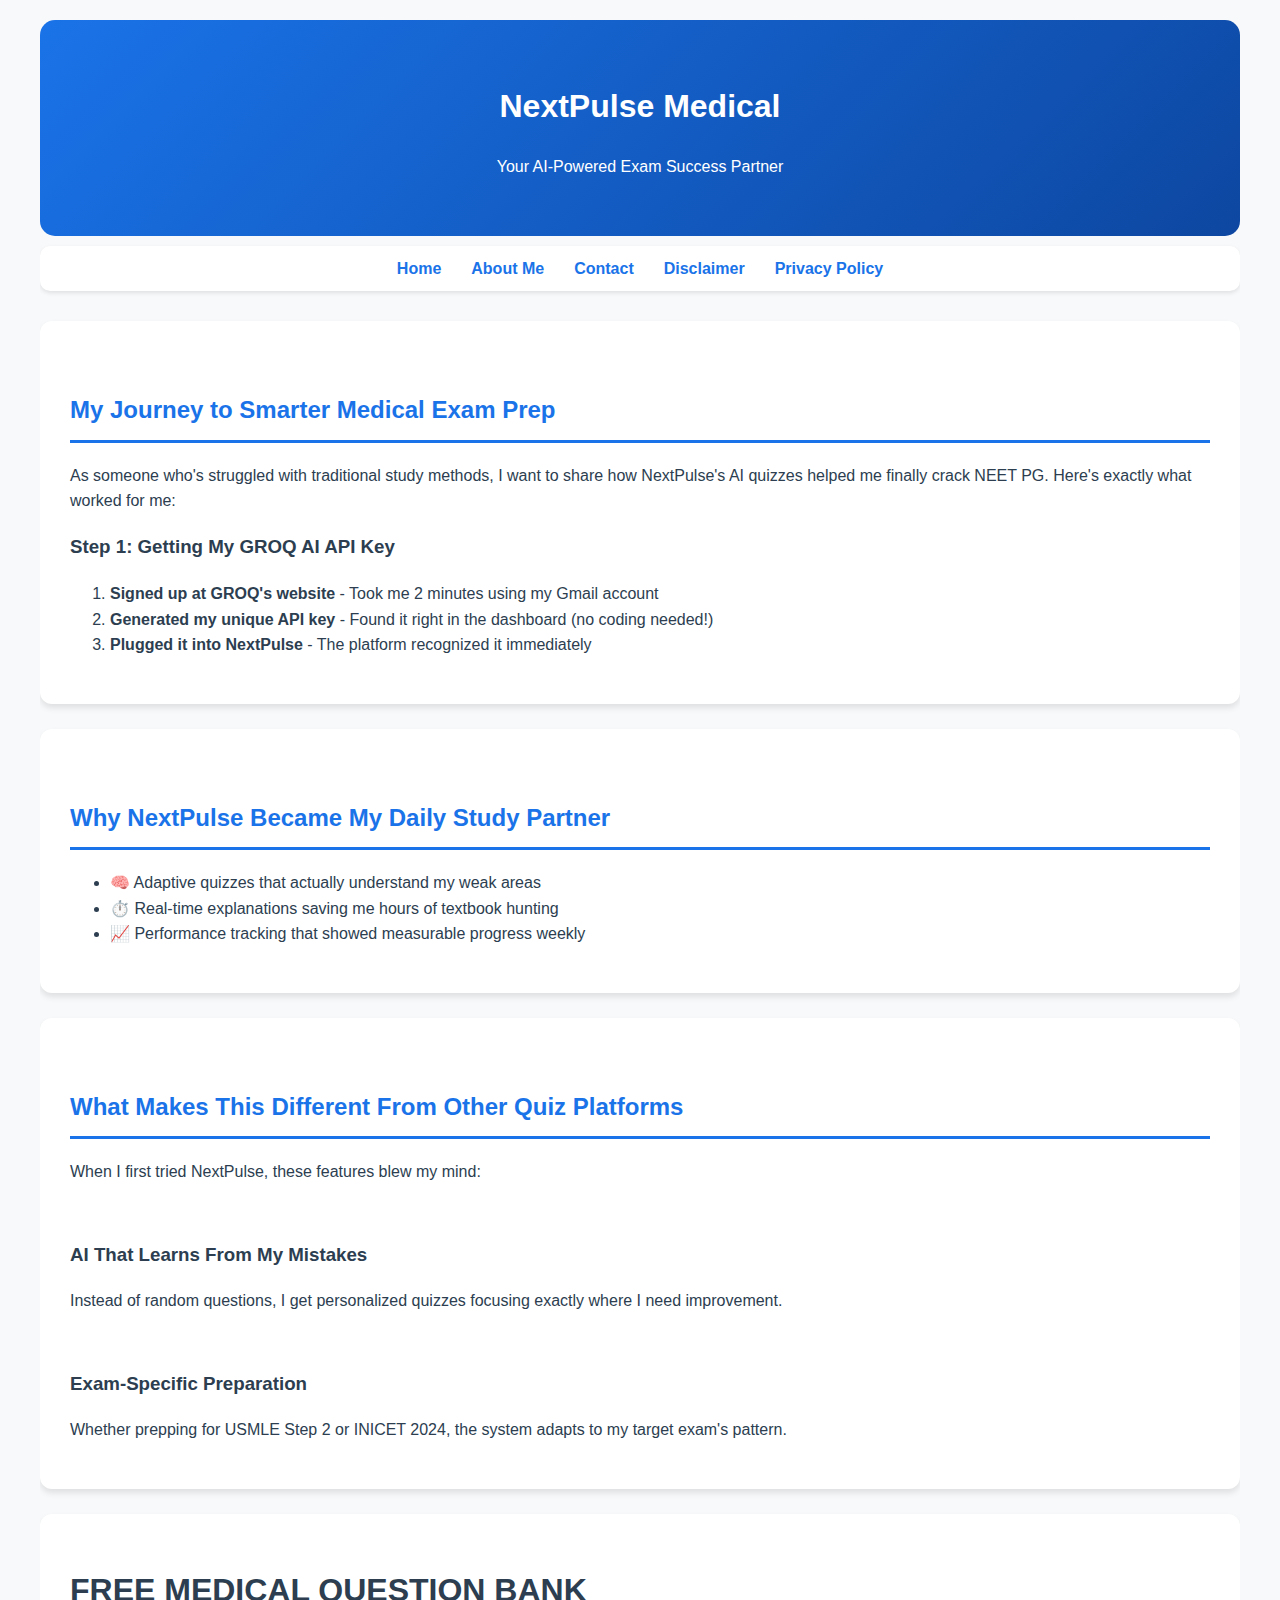
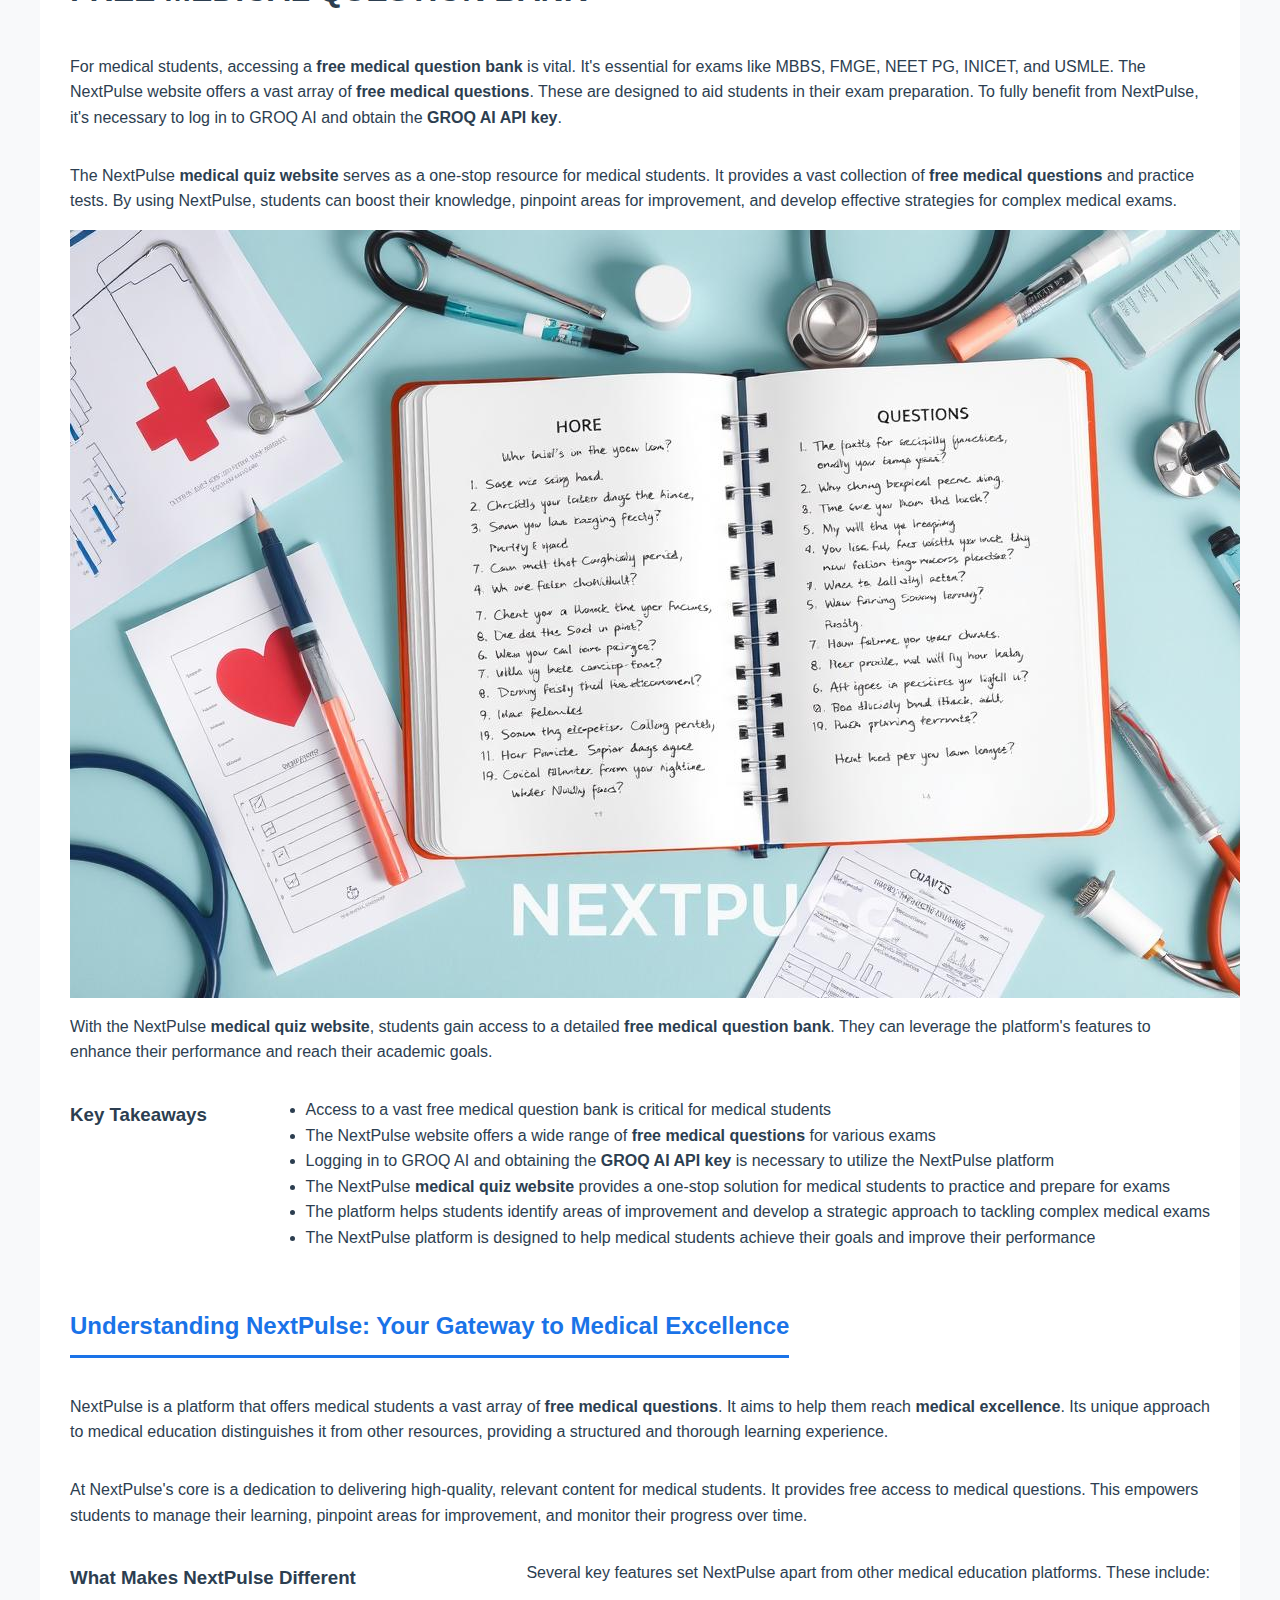
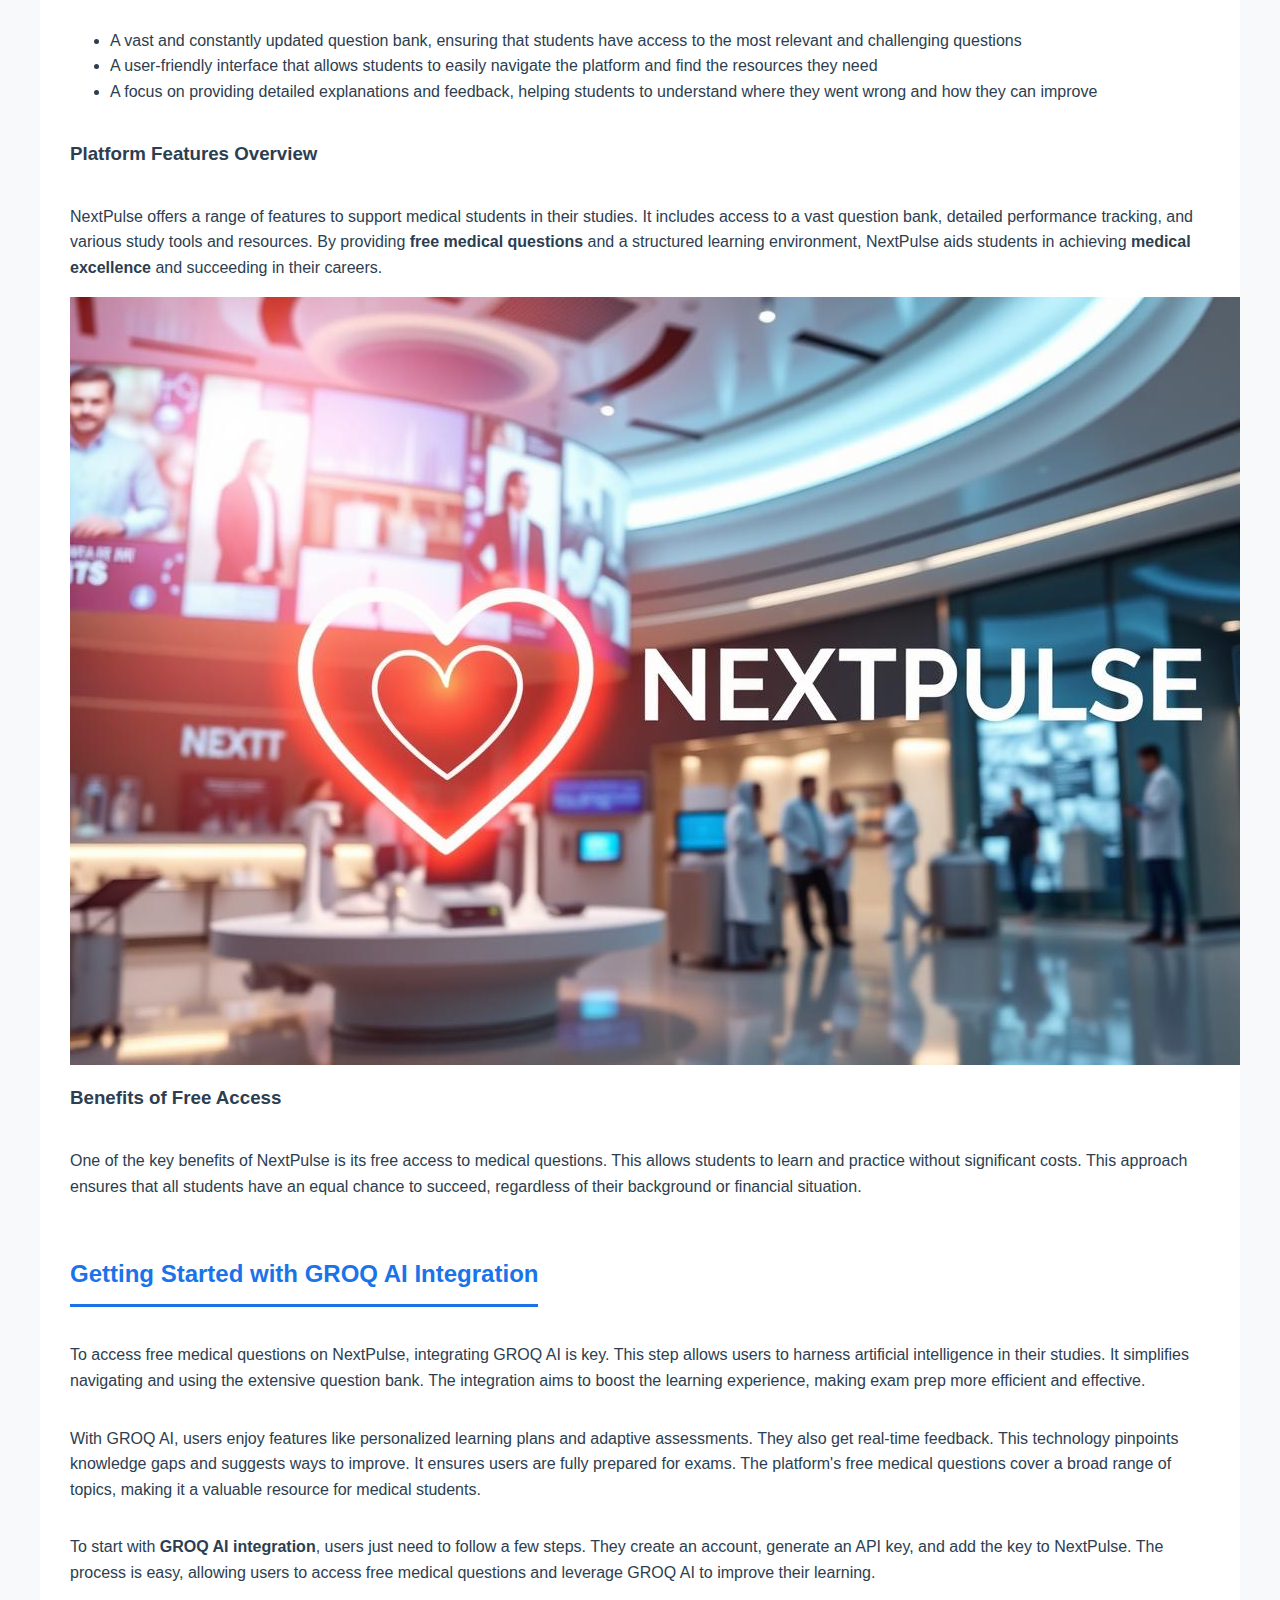
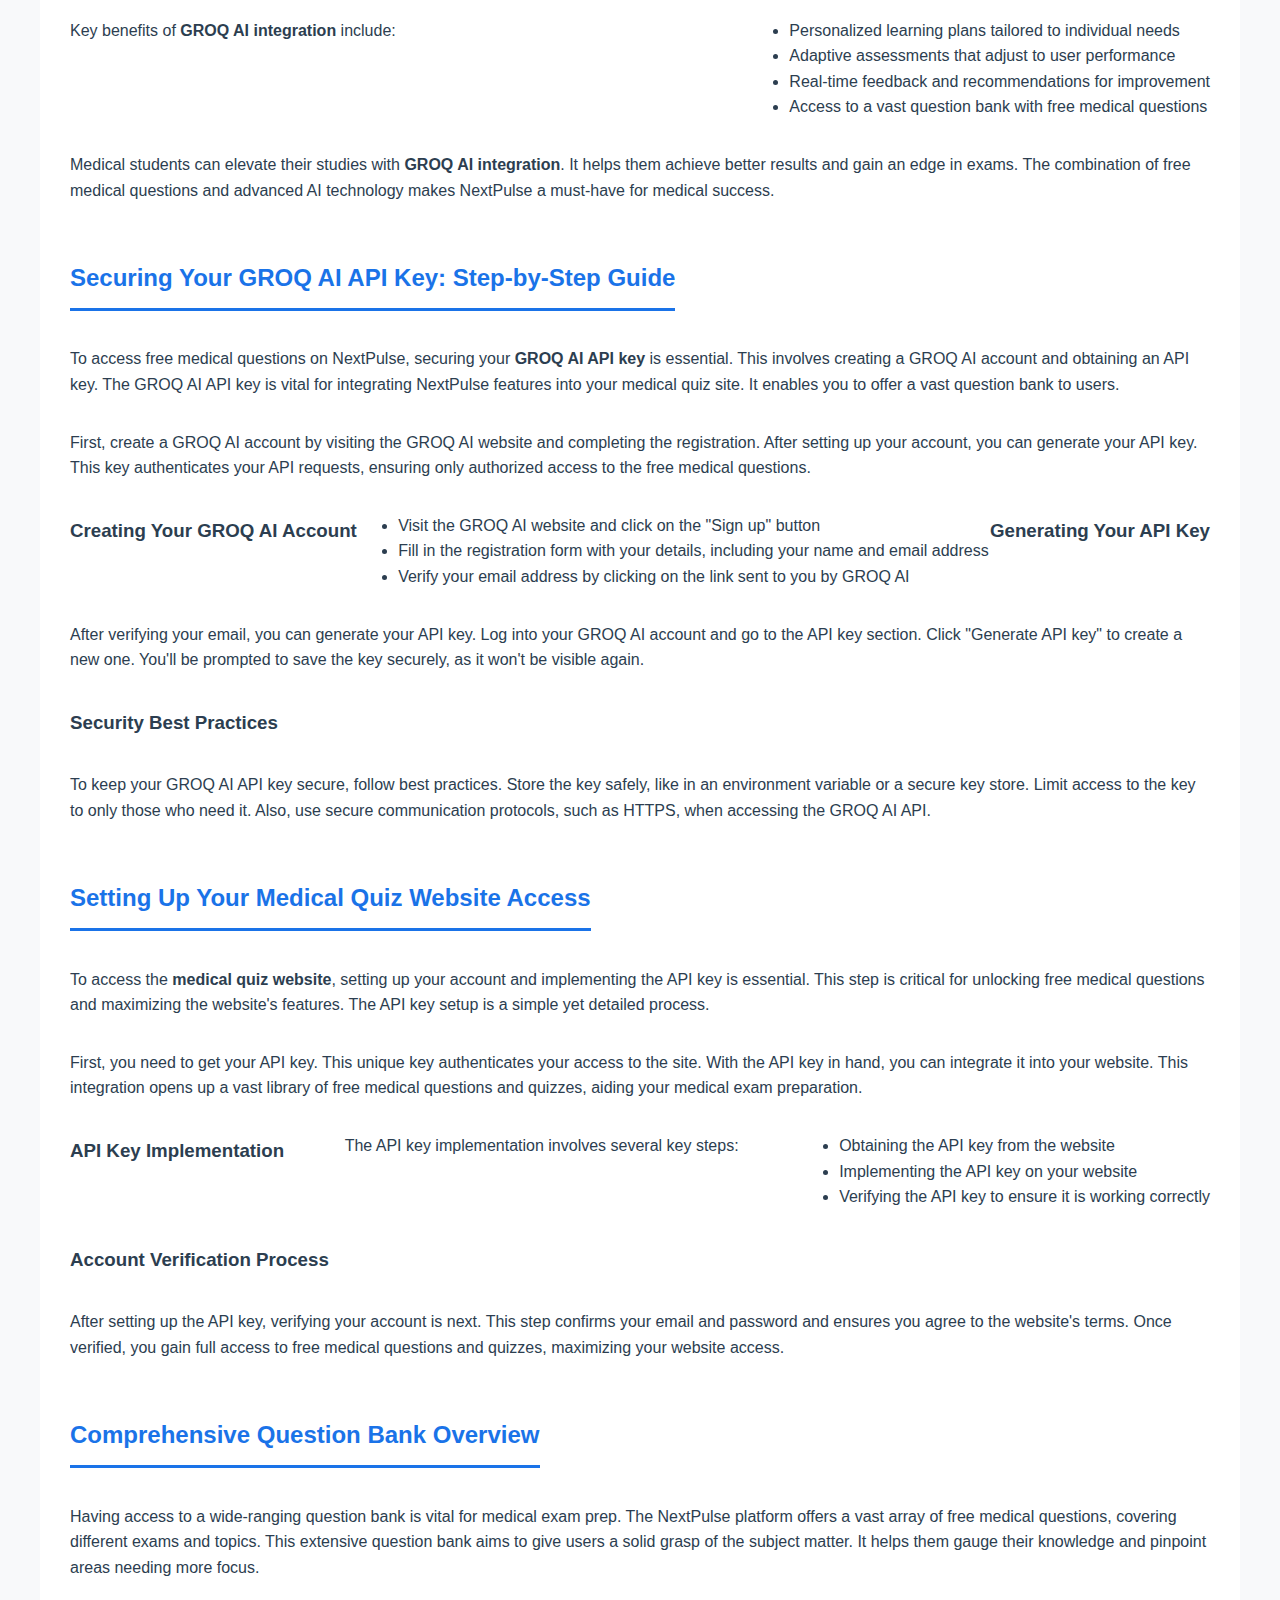
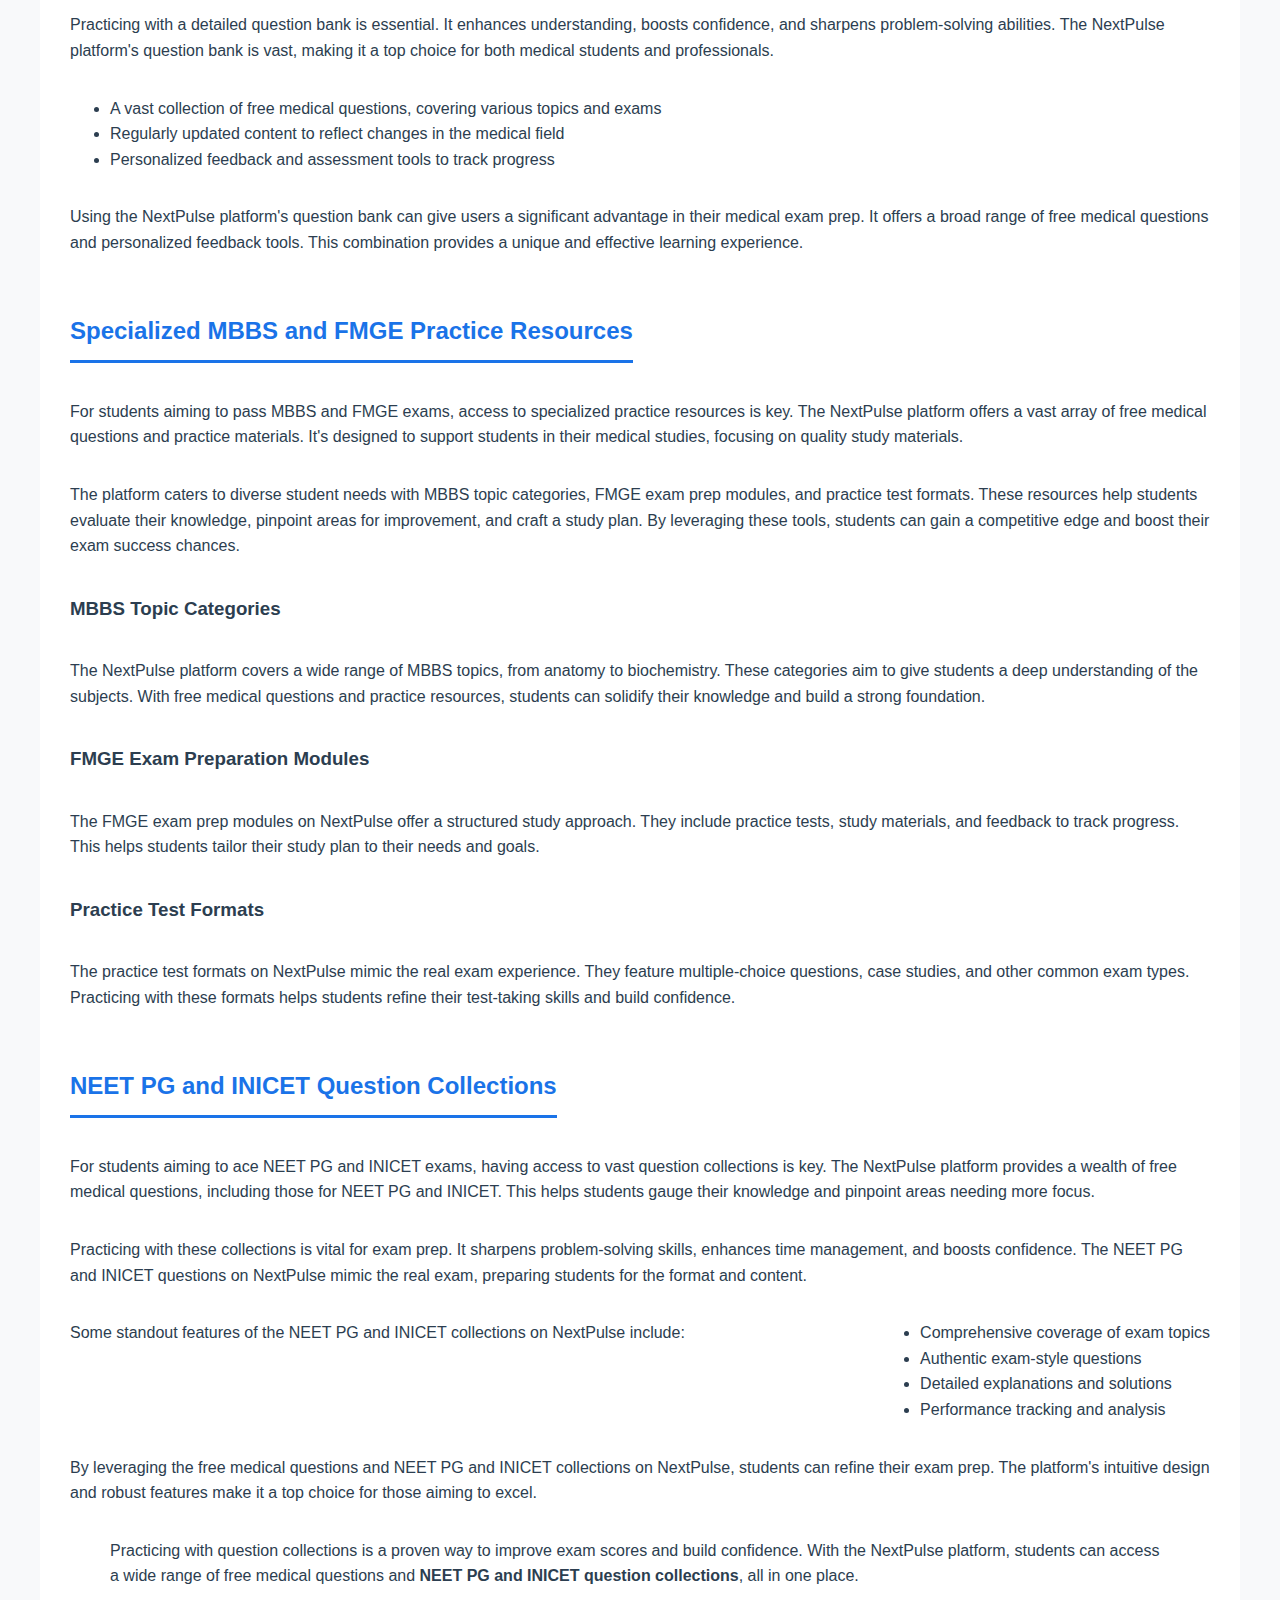
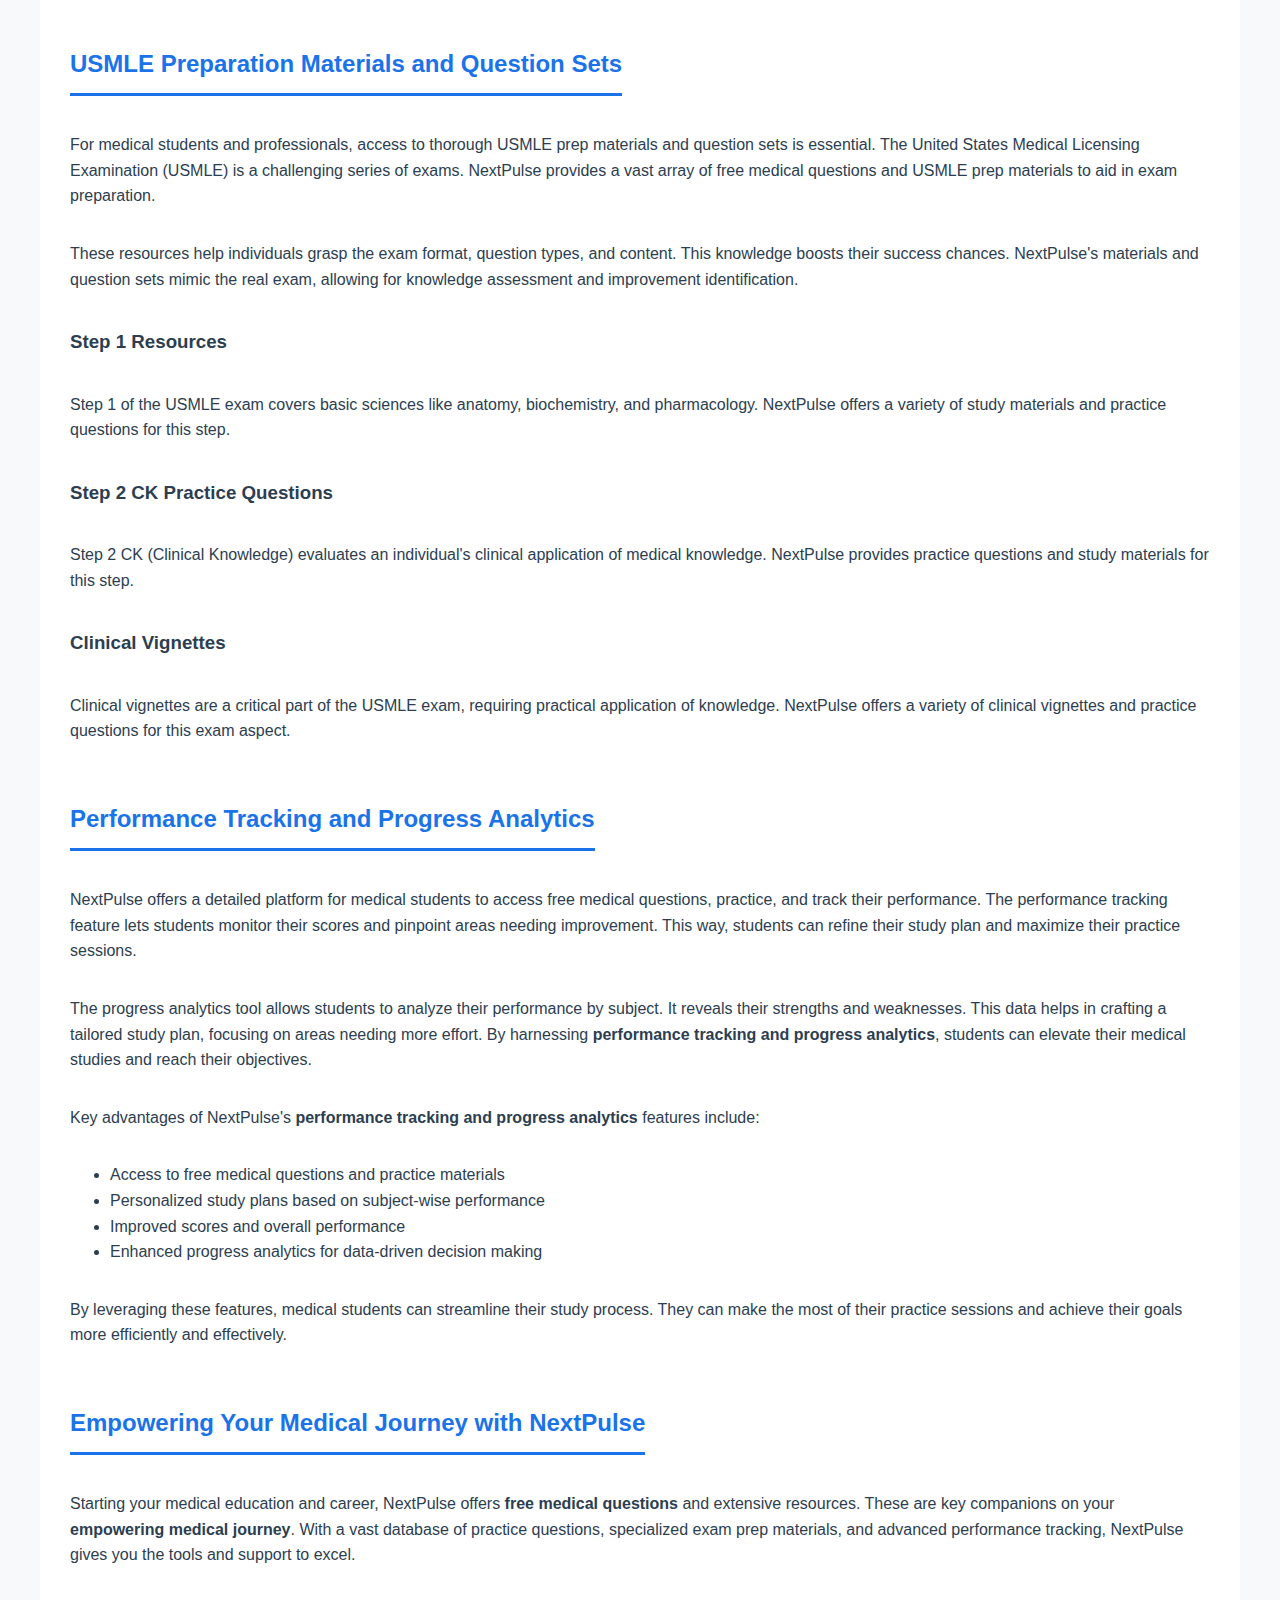
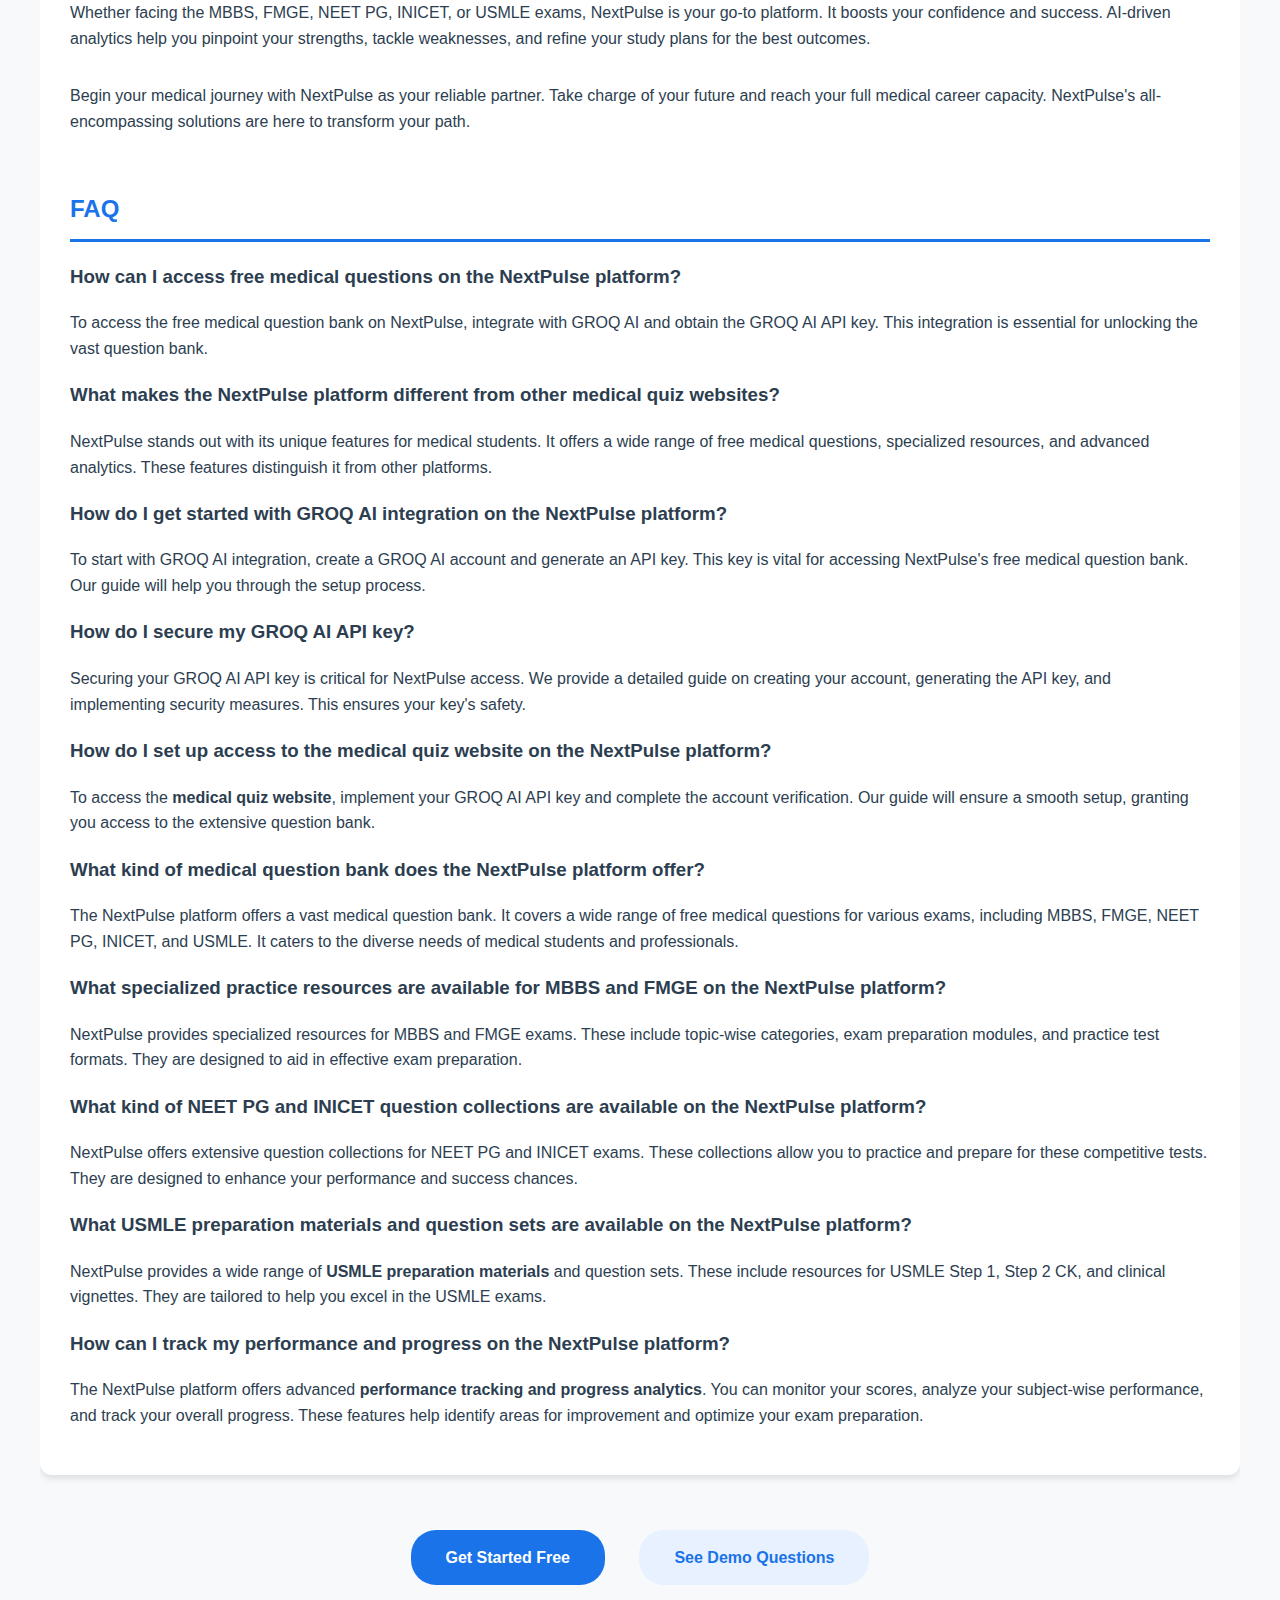
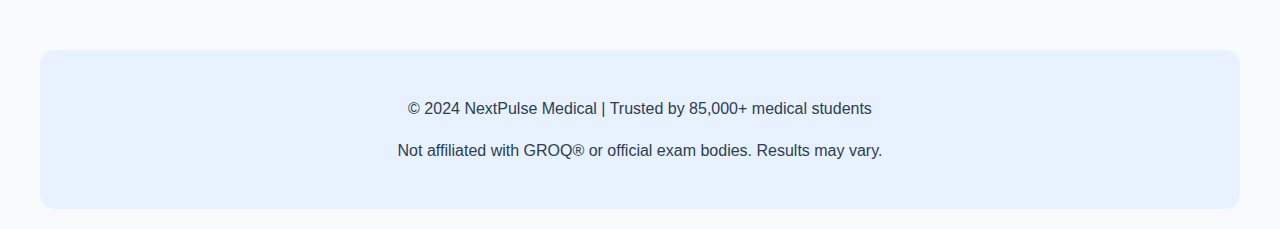
==== index.html @ dbc41163 "Update index.html" ====
<!DOCTYPE html>
<html lang="en">
<head>
  <meta charset="UTF-8" />
  <meta name="viewport" content="width=device-width, initial-scale=1.0" />
  <title>How I Boosted My Medical Exam Scores Using NextPulse's AI Quizzes</title>
  <meta name="description" content="Discover how I aced NEET PG, USMLE, and INICET using NextPulse's free AI-powered medical quiz system. Step-by-step guide to GROQ API integration for personalized learning." />
  <meta name="keywords" content="NEET PG 2024, USMLE Step 2 CK, GROQ AI API, medical quiz free, INICET preparation, FMGE online test, MBBS exam prep, medical MCQ bank, AI medical education, NextPulse quizzes" />
  <style>
    * {
  box-sizing: border-box;
  font-family: 'Segoe UI', sans-serif;
  line-height: 1.6;
}

body {
  margin: 0;
  padding: 20px;
  background: #f8f9fa;
  color: #2c3e50;
}

.container {
  max-width: 1200px;
  margin: 0 auto;
  overflow: hidden; /* Prevents content overflow */
}

/* Header and Navigation */
.header {
  text-align: center;
  padding: 40px 0;
  background: linear-gradient(135deg, #1a73e8, #0d47a1);
  color: white;
  border-radius: 15px;
  margin-bottom: 10px;
}

nav {
  background: #ffffff;
  padding: 10px 20px;
  border-radius: 10px;
  box-shadow: 0 2px 4px rgba(0,0,0,0.1);
  margin-bottom: 30px;
}

nav ul {
  list-style: none;
  margin: 0;
  padding: 0;
  display: flex;
  justify-content: center;
  flex-wrap: wrap;
}

nav li {
  margin: 0 15px;
}

nav a {
  text-decoration: none;
  color: #1a73e8;
  font-weight: bold;
  transition: color 0.3s;
}

nav a:hover {
  color: #0d47a1;
}

.step-section, .features, .media-section {
  background: white;
  padding: 30px;
  border-radius: 12px;
  box-shadow: 0 4px 6px rgba(0,0,0,0.1);
  margin: 25px 0;
}

h2 {
  color: #1a73e8;
  border-bottom: 3px solid #1a73e8;
  padding-bottom: 10px;
  margin-top: 40px;
}

.cta-buttons {
  text-align: center;
  margin: 40px 0;
}

.btn {
  display: inline-block;
  padding: 15px 35px;
  margin: 15px;
  border-radius: 25px;
  text-decoration: none;
  font-weight: bold;
  transition: transform 0.3s;
}

.btn-primary {
  background: #1a73e8;
  color: white;
}

.btn-secondary {
  background: #e8f1ff;
  color: #1a73e8;
}

.btn:hover {
  transform: translateY(-2px);
}

/* Media Section styling */
.media-section {
  display: flex;
  flex-wrap: wrap;
  justify-content: space-between;
  align-items: flex-start;
  overflow: hidden; /* Prevents overflow issues */
}

.media-item {
  flex: 1 1 300px;
  margin: 10px;
  max-width: 100%; /* Ensures item does not exceed container width */
}

.media-item iframe, .media-item img {
  width: 100%;
  height: auto; /* Maintains aspect ratio */
  max-width: 100%;
  border-radius: 8px;
  display: block;
}

/* Ensure images don’t break on small screens */
@media (max-width: 768px) {
  .media-section {
    flex-direction: column;
    align-items: center;
  }
  
  .media-item {
    width: 100%;
    text-align: center;
  }

  .media-item img {
    max-width: 100%;
    height: auto; /* Prevents stretching */
  }
}

footer {
  text-align: center;
  padding: 30px;
  margin-top: 50px;
  background: #e8f1ff;
  border-radius: 15px;
}

  </style>
</head>
<body>
  <div class="container">
    <header class="header">
      <h1>NextPulse Medical</h1>
      <p>Your AI-Powered Exam Success Partner</p>
    </header>

    <!-- Navigation Bar -->
    <nav>
      <ul>
        <li><a href="YOUR_HOME_LINK">Home</a></li>
        <li><a href="YOUR_ABOUT_LINK">About Me</a></li>
        <li><a href="YOUR_CONTACT_LINK">Contact</a></li>
        <li><a href="YOUR_DISCLAIMER_LINK">Disclaimer</a></li>
        <li><a href="YOUR_PRIVACY_LINK">Privacy Policy</a></li>
      </ul>
    </nav>

    <article>
      <div class="step-section">
        <h2>My Journey to Smarter Medical Exam Prep</h2>
        <p>As someone who's struggled with traditional study methods, I want to share how NextPulse's AI quizzes helped me finally crack NEET PG. Here's exactly what worked for me:</p>

        <h3>Step 1: Getting My GROQ AI API Key</h3>
        <ol>
          <li><strong>Signed up at GROQ's website</strong> - Took me 2 minutes using my Gmail account</li>
          <li><strong>Generated my unique API key</strong> - Found it right in the dashboard (no coding needed!)</li>
          <li><strong>Plugged it into NextPulse</strong> - The platform recognized it immediately</li>
        </ol>
      </div>

      <div class="features">
        <h2>Why NextPulse Became My Daily Study Partner</h2>
        <ul>
          <li>🧠 Adaptive quizzes that actually understand my weak areas</li>
          <li>⏱️ Real-time explanations saving me hours of textbook hunting</li>
          <li>📈 Performance tracking that showed measurable progress weekly</li>
        </ul>
      </div>

      <div class="step-section">
        <h2>What Makes This Different From Other Quiz Platforms</h2>
        <p>When I first tried NextPulse, these features blew my mind:</p>
        <div style="height: 20px"></div>
        <h3>AI That Learns From My Mistakes</h3>
        <p>Instead of random questions, I get personalized quizzes focusing exactly where I need improvement.</p>
        <div style="height: 20px"></div>
        <h3>Exam-Specific Preparation</h3>
        <p>Whether prepping for USMLE Step 2 or INICET 2024, the system adapts to my target exam's pattern.</p>
      </div>

      

      <!-- Media Section: YouTube Video and Two Images -->
      <div class="media-section">
        <h1>FREE MEDICAL QUESTION BANK</h1><p>For medical students, accessing a <b>free medical question bank</b> is vital. It's essential for exams like MBBS, FMGE, NEET PG, INICET, and USMLE. The NextPulse website offers a vast array of <b>free medical questions</b>. These are designed to aid students in their exam preparation. To fully benefit from NextPulse, it's necessary to log in to GROQ AI and obtain the <b>GROQ AI API key</b>.</p><p>The NextPulse <b>medical quiz website</b> serves as a one-stop resource for medical students. It provides a vast collection of <b>free medical questions</b> and practice tests. By using NextPulse, students can boost their knowledge, pinpoint areas for improvement, and develop effective strategies for complex medical exams.</p><img src="[data-uri]" alt="MEDICAL QUIZ WEBSITE"/><p>With the NextPulse <b>medical quiz website</b>, students gain access to a detailed <b>free medical question bank</b>. They can leverage the platform's features to enhance their performance and reach their academic goals.</p><h3>Key Takeaways</h3><ul>
<li>Access to a vast free medical question bank is critical for medical students</li>
<li>The NextPulse website offers a wide range of <b>free medical questions</b> for various exams</li>
<li>Logging in to GROQ AI and obtaining the <b>GROQ AI API key</b> is necessary to utilize the NextPulse platform</li>
<li>The NextPulse <b>medical quiz website</b> provides a one-stop solution for medical students to practice and prepare for exams</li>
<li>The platform helps students identify areas of improvement and develop a strategic approach to tackling complex medical exams</li>
<li>The NextPulse platform is designed to help medical students achieve their goals and improve their performance</li>
</ul><h2>Understanding NextPulse: Your Gateway to Medical Excellence</h2><p>NextPulse is a platform that offers medical students a vast array of <b>free medical questions</b>. It aims to help them reach <b>medical excellence</b>. Its unique approach to medical education distinguishes it from other resources, providing a structured and thorough learning experience.</p><p>At NextPulse's core is a dedication to delivering high-quality, relevant content for medical students. It provides free access to medical questions. This empowers students to manage their learning, pinpoint areas for improvement, and monitor their progress over time.</p><h3>What Makes NextPulse Different</h3><p>Several key features set NextPulse apart from other medical education platforms. These include:</p><ul>
<li>A vast and constantly updated question bank, ensuring that students have access to the most relevant and challenging questions</li>
<li>A user-friendly interface that allows students to easily navigate the platform and find the resources they need</li>
<li>A focus on providing detailed explanations and feedback, helping students to understand where they went wrong and how they can improve</li>
</ul><h3>Platform Features Overview</h3><p>NextPulse offers a range of features to support medical students in their studies. It includes access to a vast question bank, detailed performance tracking, and various study tools and resources. By providing <b>free medical questions</b> and a structured learning environment, NextPulse aids students in achieving <b>medical excellence</b> and succeeding in their careers.</p><img src="[data-uri]" alt="medical excellence"/><h3>Benefits of Free Access</h3><p>One of the key benefits of NextPulse is its free access to medical questions. This allows students to learn and practice without significant costs. This approach ensures that all students have an equal chance to succeed, regardless of their background or financial situation.</p><h2>Getting Started with GROQ AI Integration</h2><p>To access free medical questions on NextPulse, integrating GROQ AI is key. This step allows users to harness artificial intelligence in their studies. It simplifies navigating and using the extensive question bank. The integration aims to boost the learning experience, making exam prep more efficient and effective.</p><p>With GROQ AI, users enjoy features like personalized learning plans and adaptive assessments. They also get real-time feedback. This technology pinpoints knowledge gaps and suggests ways to improve. It ensures users are fully prepared for exams. The platform's free medical questions cover a broad range of topics, making it a valuable resource for medical students.</p><p>To start with <b>GROQ AI integration</b>, users just need to follow a few steps. They create an account, generate an API key, and add the key to NextPulse. The process is easy, allowing users to access free medical questions and leverage GROQ AI to improve their learning.</p><p>Key benefits of <b>GROQ AI integration</b> include:
</p><ul>
<li>Personalized learning plans tailored to individual needs</li>
<li>Adaptive assessments that adjust to user performance</li>
<li>Real-time feedback and recommendations for improvement</li>
<li>Access to a vast question bank with free medical questions</li>
</ul><p>Medical students can elevate their studies with <b>GROQ AI integration</b>. It helps them achieve better results and gain an edge in exams. The combination of free medical questions and advanced AI technology makes NextPulse a must-have for medical success.</p><h2>Securing Your GROQ AI API Key: Step-by-Step Guide</h2><p>To access free medical questions on NextPulse, securing your <b>GROQ AI API key</b> is essential. This involves creating a GROQ AI account and obtaining an API key. The GROQ AI API key is vital for integrating NextPulse features into your medical quiz site. It enables you to offer a vast question bank to users.</p><p>First, create a GROQ AI account by visiting the GROQ AI website and completing the registration. After setting up your account, you can generate your API key. This key authenticates your API requests, ensuring only authorized access to the free medical questions.</p><h3>Creating Your GROQ AI Account</h3><ul>
<li>Visit the GROQ AI website and click on the "Sign up" button</li>
<li>Fill in the registration form with your details, including your name and email address</li>
<li>Verify your email address by clicking on the link sent to you by GROQ AI</li>
</ul><h3>Generating Your API Key</h3><p>After verifying your email, you can generate your API key. Log into your GROQ AI account and go to the API key section. Click "Generate API key" to create a new one. You'll be prompted to save the key securely, as it won't be visible again.</p><h3>Security Best Practices</h3><p>To keep your GROQ AI API key secure, follow best practices. Store the key safely, like in an environment variable or a secure key store. Limit access to the key to only those who need it. Also, use secure communication protocols, such as HTTPS, when accessing the GROQ AI API.</p><h2>Setting Up Your Medical Quiz Website Access</h2><p>To access the <b>medical quiz website</b>, setting up your account and implementing the API key is essential. This step is critical for unlocking free medical questions and maximizing the website's features. The API key setup is a simple yet detailed process.</p><p>First, you need to get your API key. This unique key authenticates your access to the site. With the API key in hand, you can integrate it into your website. This integration opens up a vast library of free medical questions and quizzes, aiding your medical exam preparation.</p><h3>API Key Implementation</h3><p>The API key implementation involves several key steps:</p><ul>
<li>Obtaining the API key from the website</li>
<li>Implementing the API key on your website</li>
<li>Verifying the API key to ensure it is working correctly</li>
</ul><h3>Account Verification Process</h3><p>After setting up the API key, verifying your account is next. This step confirms your email and password and ensures you agree to the website's terms. Once verified, you gain full access to free medical questions and quizzes, maximizing your website access.</p><h2>Comprehensive Question Bank Overview</h2><p>Having access to a wide-ranging question bank is vital for medical exam prep. The NextPulse platform offers a vast array of free medical questions, covering different exams and topics. This extensive question bank aims to give users a solid grasp of the subject matter. It helps them gauge their knowledge and pinpoint areas needing more focus.</p><p>Practicing with a detailed question bank is essential. It enhances understanding, boosts confidence, and sharpens problem-solving abilities. The NextPulse platform's question bank is vast, making it a top choice for both medical students and professionals.</p><ul>
<li>A vast collection of free medical questions, covering various topics and exams</li>
<li>Regularly updated content to reflect changes in the medical field</li>
<li>Personalized feedback and assessment tools to track progress</li>
</ul><p>Using the NextPulse platform's question bank can give users a significant advantage in their medical exam prep. It offers a broad range of free medical questions and personalized feedback tools. This combination provides a unique and effective learning experience.</p><h2>Specialized MBBS and FMGE Practice Resources</h2><p>For students aiming to pass MBBS and FMGE exams, access to specialized practice resources is key. The NextPulse platform offers a vast array of free medical questions and practice materials. It's designed to support students in their medical studies, focusing on quality study materials.</p><p>The platform caters to diverse student needs with MBBS topic categories, FMGE exam prep modules, and practice test formats. These resources help students evaluate their knowledge, pinpoint areas for improvement, and craft a study plan. By leveraging these tools, students can gain a competitive edge and boost their exam success chances.</p><h3>MBBS Topic Categories</h3><p>The NextPulse platform covers a wide range of MBBS topics, from anatomy to biochemistry. These categories aim to give students a deep understanding of the subjects. With free medical questions and practice resources, students can solidify their knowledge and build a strong foundation.</p><h3>FMGE Exam Preparation Modules</h3><p>The FMGE exam prep modules on NextPulse offer a structured study approach. They include practice tests, study materials, and feedback to track progress. This helps students tailor their study plan to their needs and goals.</p><h3>Practice Test Formats</h3><p>The practice test formats on NextPulse mimic the real exam experience. They feature multiple-choice questions, case studies, and other common exam types. Practicing with these formats helps students refine their test-taking skills and build confidence.</p><h2>NEET PG and INICET Question Collections</h2><p>For students aiming to ace NEET PG and INICET exams, having access to vast question collections is key. The NextPulse platform provides a wealth of free medical questions, including those for NEET PG and INICET. This helps students gauge their knowledge and pinpoint areas needing more focus.</p><p>Practicing with these collections is vital for exam prep. It sharpens problem-solving skills, enhances time management, and boosts confidence. The NEET PG and INICET questions on NextPulse mimic the real exam, preparing students for the format and content.</p><p>Some standout features of the NEET PG and INICET collections on NextPulse include:
</p><ul>
<li>Comprehensive coverage of exam topics</li>
<li>Authentic exam-style questions</li>
<li>Detailed explanations and solutions</li>
<li>Performance tracking and analysis</li>
</ul><p>By leveraging the free medical questions and NEET PG and INICET collections on NextPulse, students can refine their exam prep. The platform's intuitive design and robust features make it a top choice for those aiming to excel.</p><blockquote>Practicing with question collections is a proven way to improve exam scores and build confidence. With the NextPulse platform, students can access a wide range of free medical questions and <b>NEET PG and INICET question collections</b>, all in one place.</blockquote><h2>USMLE Preparation Materials and Question Sets</h2><p>For medical students and professionals, access to thorough USMLE prep materials and question sets is essential. The United States Medical Licensing Examination (USMLE) is a challenging series of exams. NextPulse provides a vast array of free medical questions and USMLE prep materials to aid in exam preparation.</p><p>These resources help individuals grasp the exam format, question types, and content. This knowledge boosts their success chances. NextPulse's materials and question sets mimic the real exam, allowing for knowledge assessment and improvement identification.</p><h3>Step 1 Resources</h3><p>Step 1 of the USMLE exam covers basic sciences like anatomy, biochemistry, and pharmacology. NextPulse offers a variety of study materials and practice questions for this step.</p><h3>Step 2 CK Practice Questions</h3><p>Step 2 CK (Clinical Knowledge) evaluates an individual's clinical application of medical knowledge. NextPulse provides practice questions and study materials for this step.</p><h3>Clinical Vignettes</h3><p>Clinical vignettes are a critical part of the USMLE exam, requiring practical application of knowledge. NextPulse offers a variety of clinical vignettes and practice questions for this exam aspect.</p><h2>Performance Tracking and Progress Analytics</h2><p>NextPulse offers a detailed platform for medical students to access free medical questions, practice, and track their performance. The performance tracking feature lets students monitor their scores and pinpoint areas needing improvement. This way, students can refine their study plan and maximize their practice sessions.</p><p>The progress analytics tool allows students to analyze their performance by subject. It reveals their strengths and weaknesses. This data helps in crafting a tailored study plan, focusing on areas needing more effort. By harnessing <b>performance tracking and progress analytics</b>, students can elevate their medical studies and reach their objectives.</p><p>Key advantages of NextPulse's <b>performance tracking and progress analytics</b> features include:
</p><ul>
<li>Access to free medical questions and practice materials</li>
<li>Personalized study plans based on subject-wise performance</li>
<li>Improved scores and overall performance</li>
<li>Enhanced progress analytics for data-driven decision making</li>
</ul><p>By leveraging these features, medical students can streamline their study process. They can make the most of their practice sessions and achieve their goals more efficiently and effectively.</p><h2>Empowering Your Medical Journey with NextPulse</h2><p>Starting your medical education and career, NextPulse offers <strong>free medical questions</strong> and extensive resources. These are key companions on your <strong>empowering medical journey</strong>. With a vast database of practice questions, specialized exam prep materials, and advanced performance tracking, NextPulse gives you the tools and support to excel.</p><p>Whether facing the MBBS, FMGE, NEET PG, INICET, or USMLE exams, NextPulse is your go-to platform. It boosts your confidence and success. AI-driven analytics help you pinpoint your strengths, tackle weaknesses, and refine your study plans for the best outcomes.</p><p>Begin your medical journey with NextPulse as your reliable partner. Take charge of your future and reach your full medical career capacity. NextPulse's all-encompassing solutions are here to transform your path.</p><section itemscope itemprop="mainEntity" itemtype="https://schema.org/FAQPage"><h2>FAQ</h2><div itemscope itemprop="mainEntity" itemtype="https://schema.org/Question"><h3 itemprop="name">How can I access free medical questions on the NextPulse platform?</h3><div itemscope itemprop="acceptedAnswer" itemtype="https://schema.org/Answer"><div itemprop="text"><p>To access the free medical question bank on NextPulse, integrate with GROQ AI and obtain the GROQ AI API key. This integration is essential for unlocking the vast question bank.</p></div></div></div><div itemscope itemprop="mainEntity" itemtype="https://schema.org/Question"><h3 itemprop="name">What makes the NextPulse platform different from other medical quiz websites?</h3><div itemscope itemprop="acceptedAnswer" itemtype="https://schema.org/Answer"><div itemprop="text"><p>NextPulse stands out with its unique features for medical students. It offers a wide range of free medical questions, specialized resources, and advanced analytics. These features distinguish it from other platforms.</p></div></div></div><div itemscope itemprop="mainEntity" itemtype="https://schema.org/Question"><h3 itemprop="name">How do I get started with GROQ AI integration on the NextPulse platform?</h3><div itemscope itemprop="acceptedAnswer" itemtype="https://schema.org/Answer"><div itemprop="text"><p>To start with GROQ AI integration, create a GROQ AI account and generate an API key. This key is vital for accessing NextPulse's free medical question bank. Our guide will help you through the setup process.</p></div></div></div><div itemscope itemprop="mainEntity" itemtype="https://schema.org/Question"><h3 itemprop="name">How do I secure my GROQ AI API key?</h3><div itemscope itemprop="acceptedAnswer" itemtype="https://schema.org/Answer"><div itemprop="text"><p>Securing your GROQ AI API key is critical for NextPulse access. We provide a detailed guide on creating your account, generating the API key, and implementing security measures. This ensures your key's safety.</p></div></div></div><div itemscope itemprop="mainEntity" itemtype="https://schema.org/Question"><h3 itemprop="name">How do I set up access to the medical quiz website on the NextPulse platform?</h3><div itemscope itemprop="acceptedAnswer" itemtype="https://schema.org/Answer"><div itemprop="text"><p>To access the <b>medical quiz website</b>, implement your GROQ AI API key and complete the account verification. Our guide will ensure a smooth setup, granting you access to the extensive question bank.</p></div></div></div><div itemscope itemprop="mainEntity" itemtype="https://schema.org/Question"><h3 itemprop="name">What kind of medical question bank does the NextPulse platform offer?</h3><div itemscope itemprop="acceptedAnswer" itemtype="https://schema.org/Answer"><div itemprop="text"><p>The NextPulse platform offers a vast medical question bank. It covers a wide range of free medical questions for various exams, including MBBS, FMGE, NEET PG, INICET, and USMLE. It caters to the diverse needs of medical students and professionals.</p></div></div></div><div itemscope itemprop="mainEntity" itemtype="https://schema.org/Question"><h3 itemprop="name">What specialized practice resources are available for MBBS and FMGE on the NextPulse platform?</h3><div itemscope itemprop="acceptedAnswer" itemtype="https://schema.org/Answer"><div itemprop="text"><p>NextPulse provides specialized resources for MBBS and FMGE exams. These include topic-wise categories, exam preparation modules, and practice test formats. They are designed to aid in effective exam preparation.</p></div></div></div><div itemscope itemprop="mainEntity" itemtype="https://schema.org/Question"><h3 itemprop="name">What kind of NEET PG and INICET question collections are available on the NextPulse platform?</h3><div itemscope itemprop="acceptedAnswer" itemtype="https://schema.org/Answer"><div itemprop="text"><p>NextPulse offers extensive question collections for NEET PG and INICET exams. These collections allow you to practice and prepare for these competitive tests. They are designed to enhance your performance and success chances.</p></div></div></div><div itemscope itemprop="mainEntity" itemtype="https://schema.org/Question"><h3 itemprop="name">What USMLE preparation materials and question sets are available on the NextPulse platform?</h3><div itemscope itemprop="acceptedAnswer" itemtype="https://schema.org/Answer"><div itemprop="text"><p>NextPulse provides a wide range of <b>USMLE preparation materials</b> and question sets. These include resources for USMLE Step 1, Step 2 CK, and clinical vignettes. They are tailored to help you excel in the USMLE exams.</p></div></div></div><div itemscope itemprop="mainEntity" itemtype="https://schema.org/Question"><h3 itemprop="name">How can I track my performance and progress on the NextPulse platform?</h3><div itemscope itemprop="acceptedAnswer" itemtype="https://schema.org/Answer"><div itemprop="text"><p>The NextPulse platform offers advanced <b>performance tracking and progress analytics</b>. You can monitor your scores, analyze your subject-wise performance, and track your overall progress. These features help identify areas for improvement and optimize your exam preparation.</p></div></div></div></section>

      </div>
    </article>

    <div class="cta-buttons">
      <a href="#get-key" class="btn btn-primary">Get Started Free</a>
      <a href="#quiz-demo" class="btn btn-secondary">See Demo Questions</a>
    </div>

    <footer>
      <p>© 2024 NextPulse Medical | Trusted by 85,000+ medical students</p>
      <p>Not affiliated with GROQ® or official exam bodies. Results may vary.</p>
    </footer>
  </div>

  <script>
    // Mobile menu toggle for potential future use
    document.addEventListener('DOMContentLoaded', function() {
      const menuToggle = document.createElement('button');
      menuToggle.innerHTML = '☰';
      menuToggle.style.position = 'fixed';
      menuToggle.style.top = '15px';
      menuToggle.style.right = '15px';
      menuToggle.style.zIndex = '1000';
      menuToggle.style.display = 'none';
      document.body.appendChild(menuToggle);

      window.addEventListener('resize', function() {
        menuToggle.style.display = window.innerWidth < 768 ? 'block' : 'none';
      });

      menuToggle.addEventListener('click', function() {
        document.querySelector('nav').classList.toggle('mobile-visible');
      });
    });
  </script>
</body>
</html>
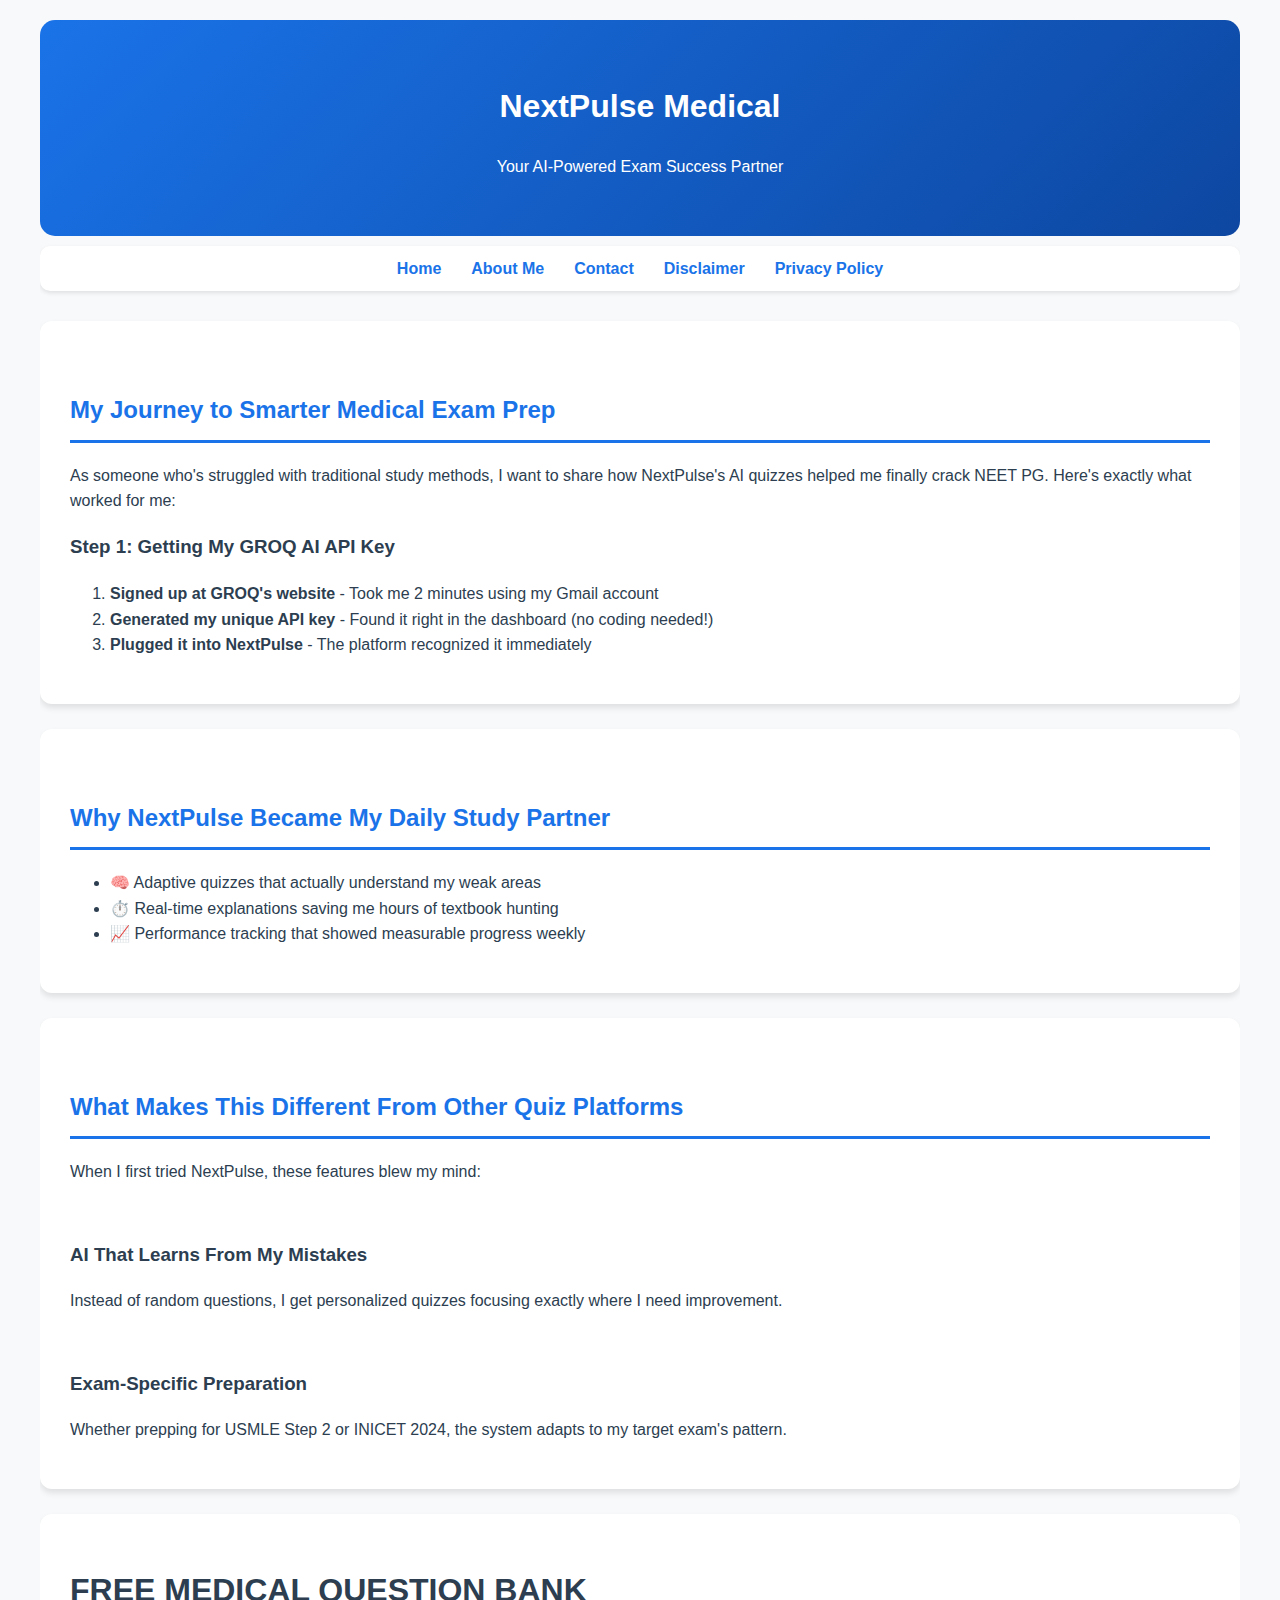
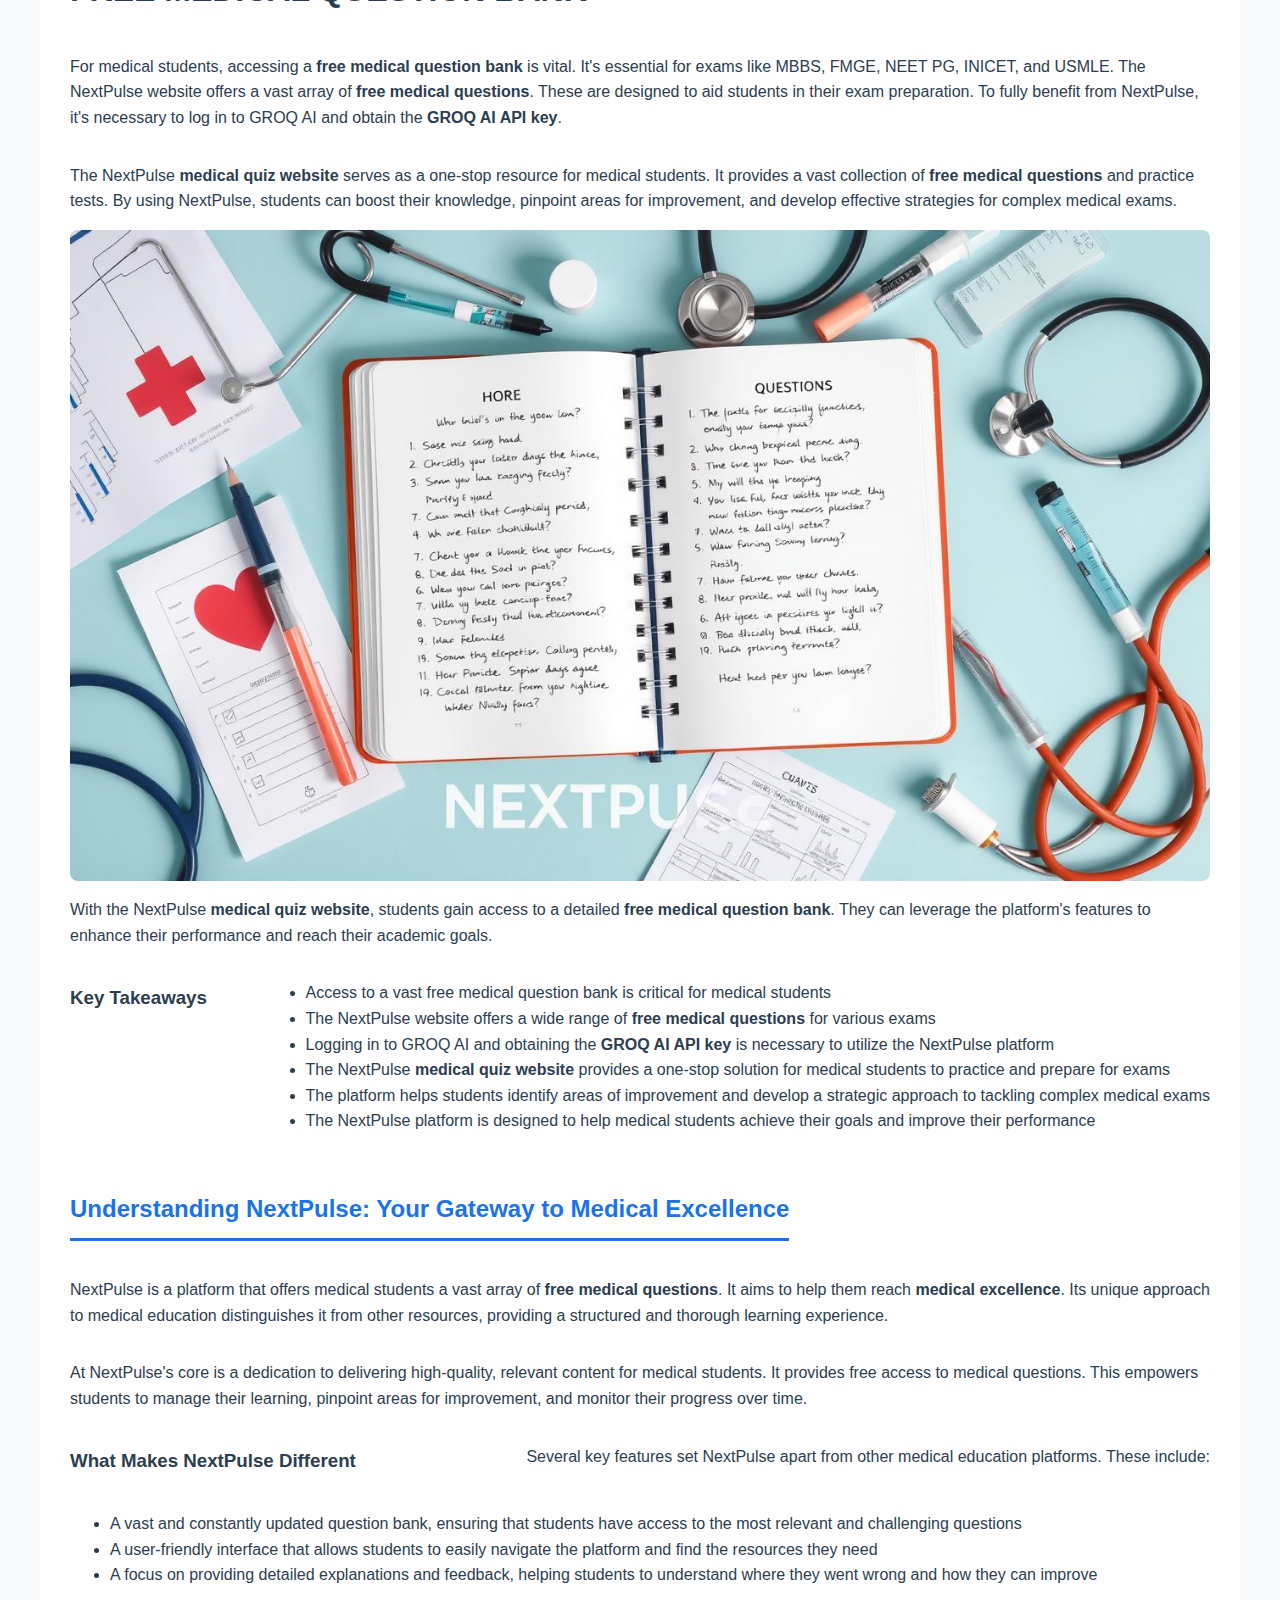
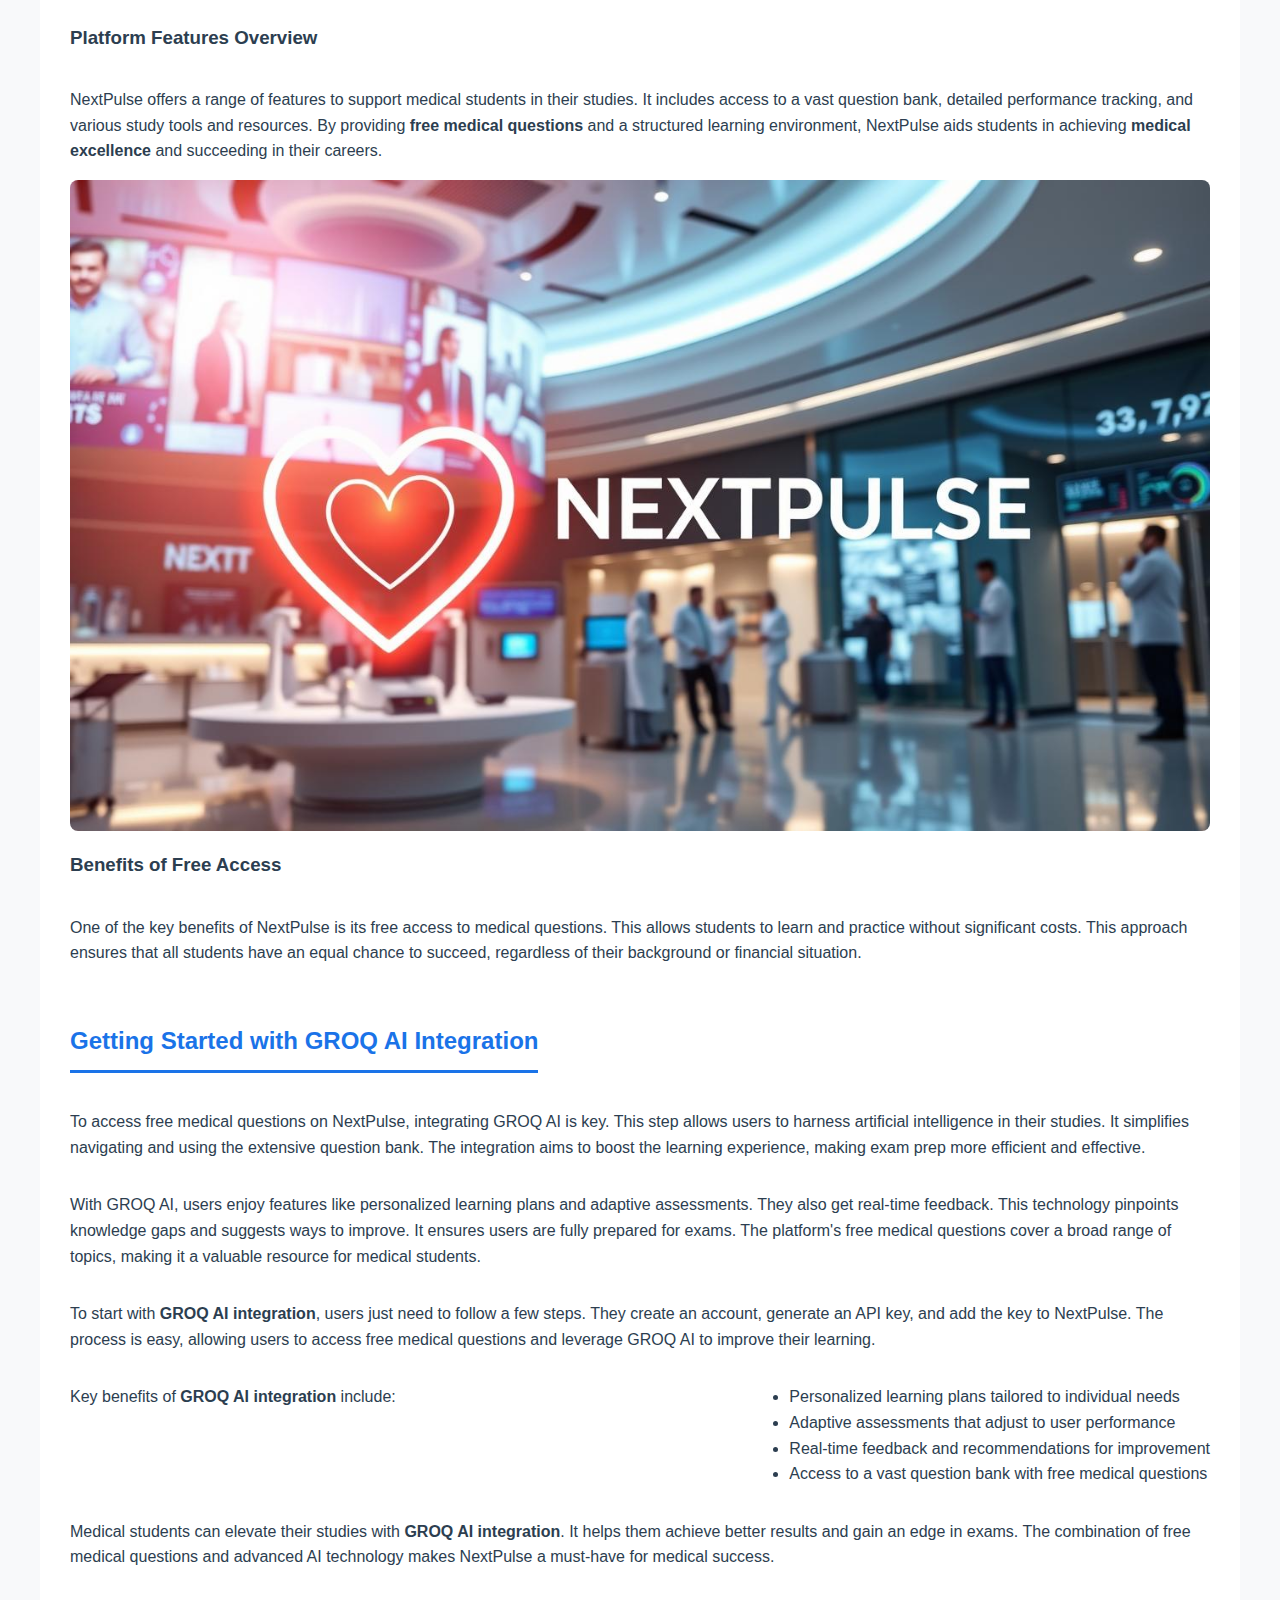
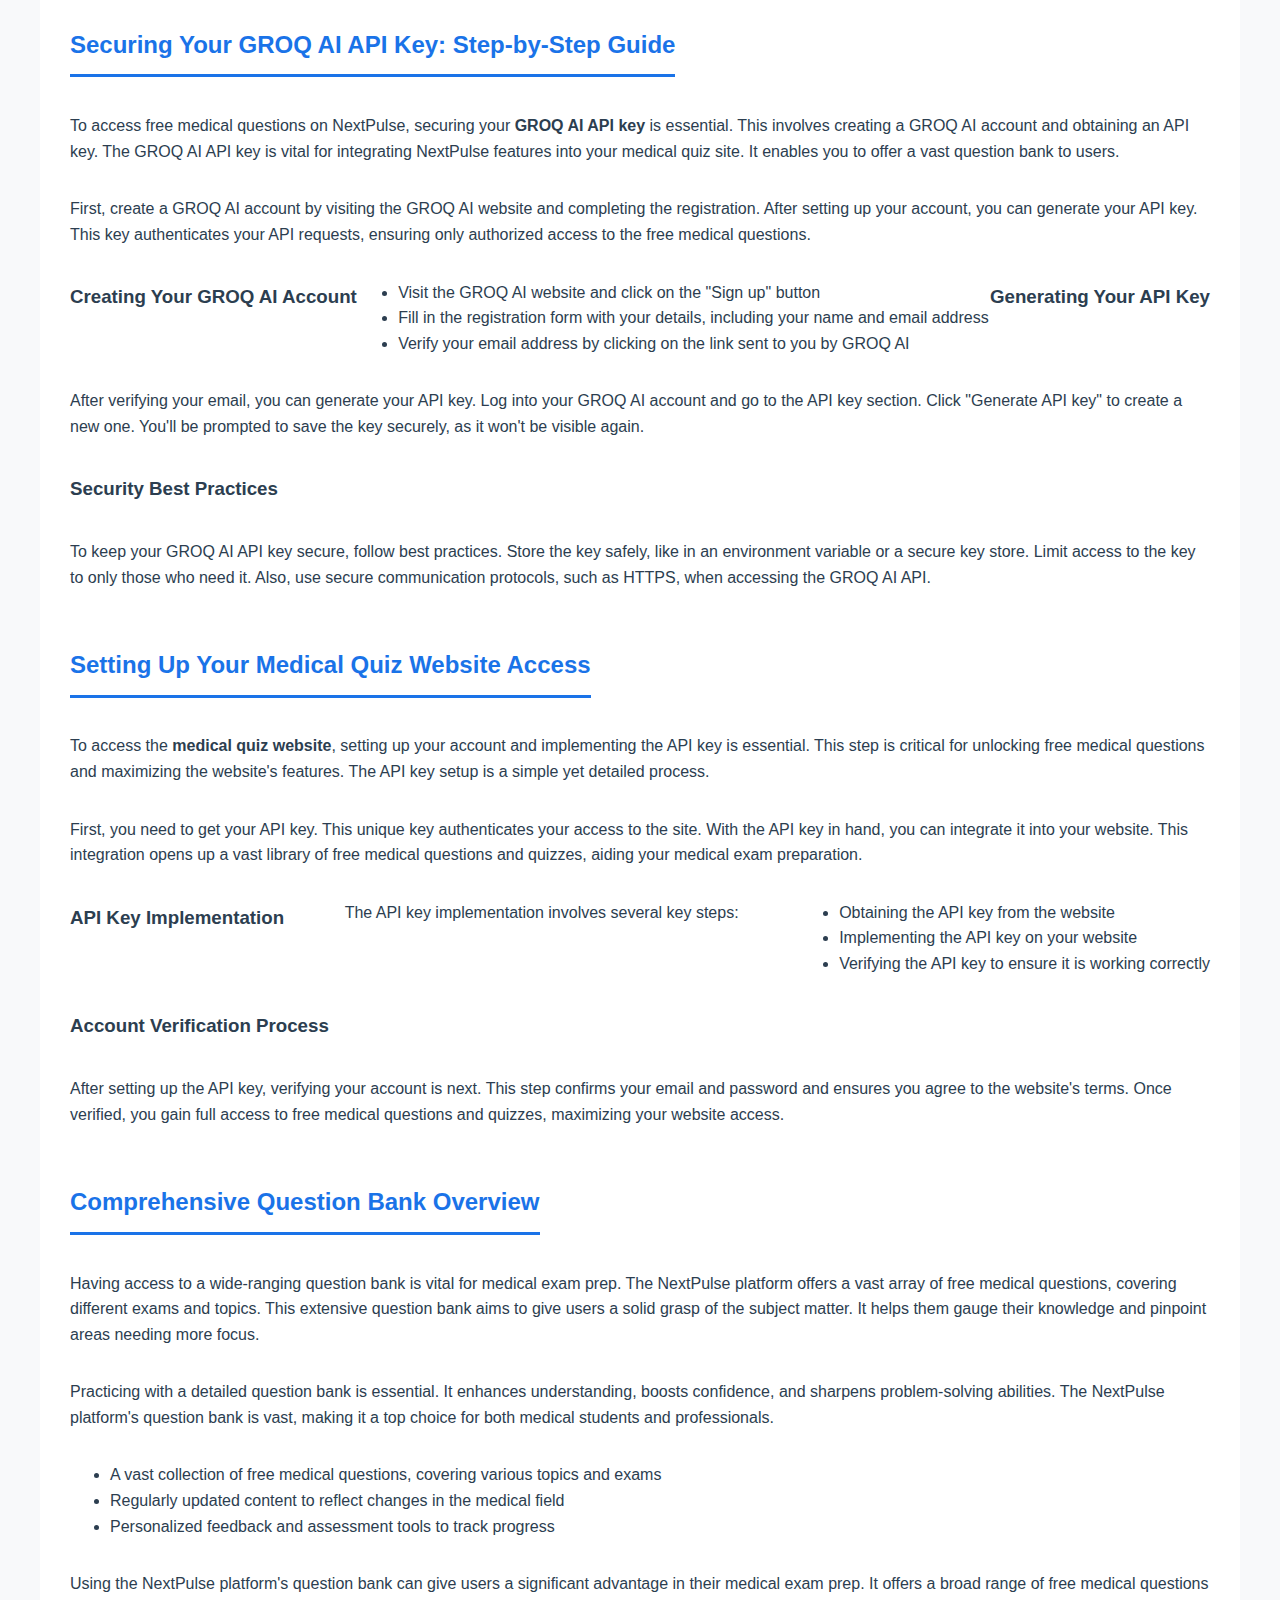
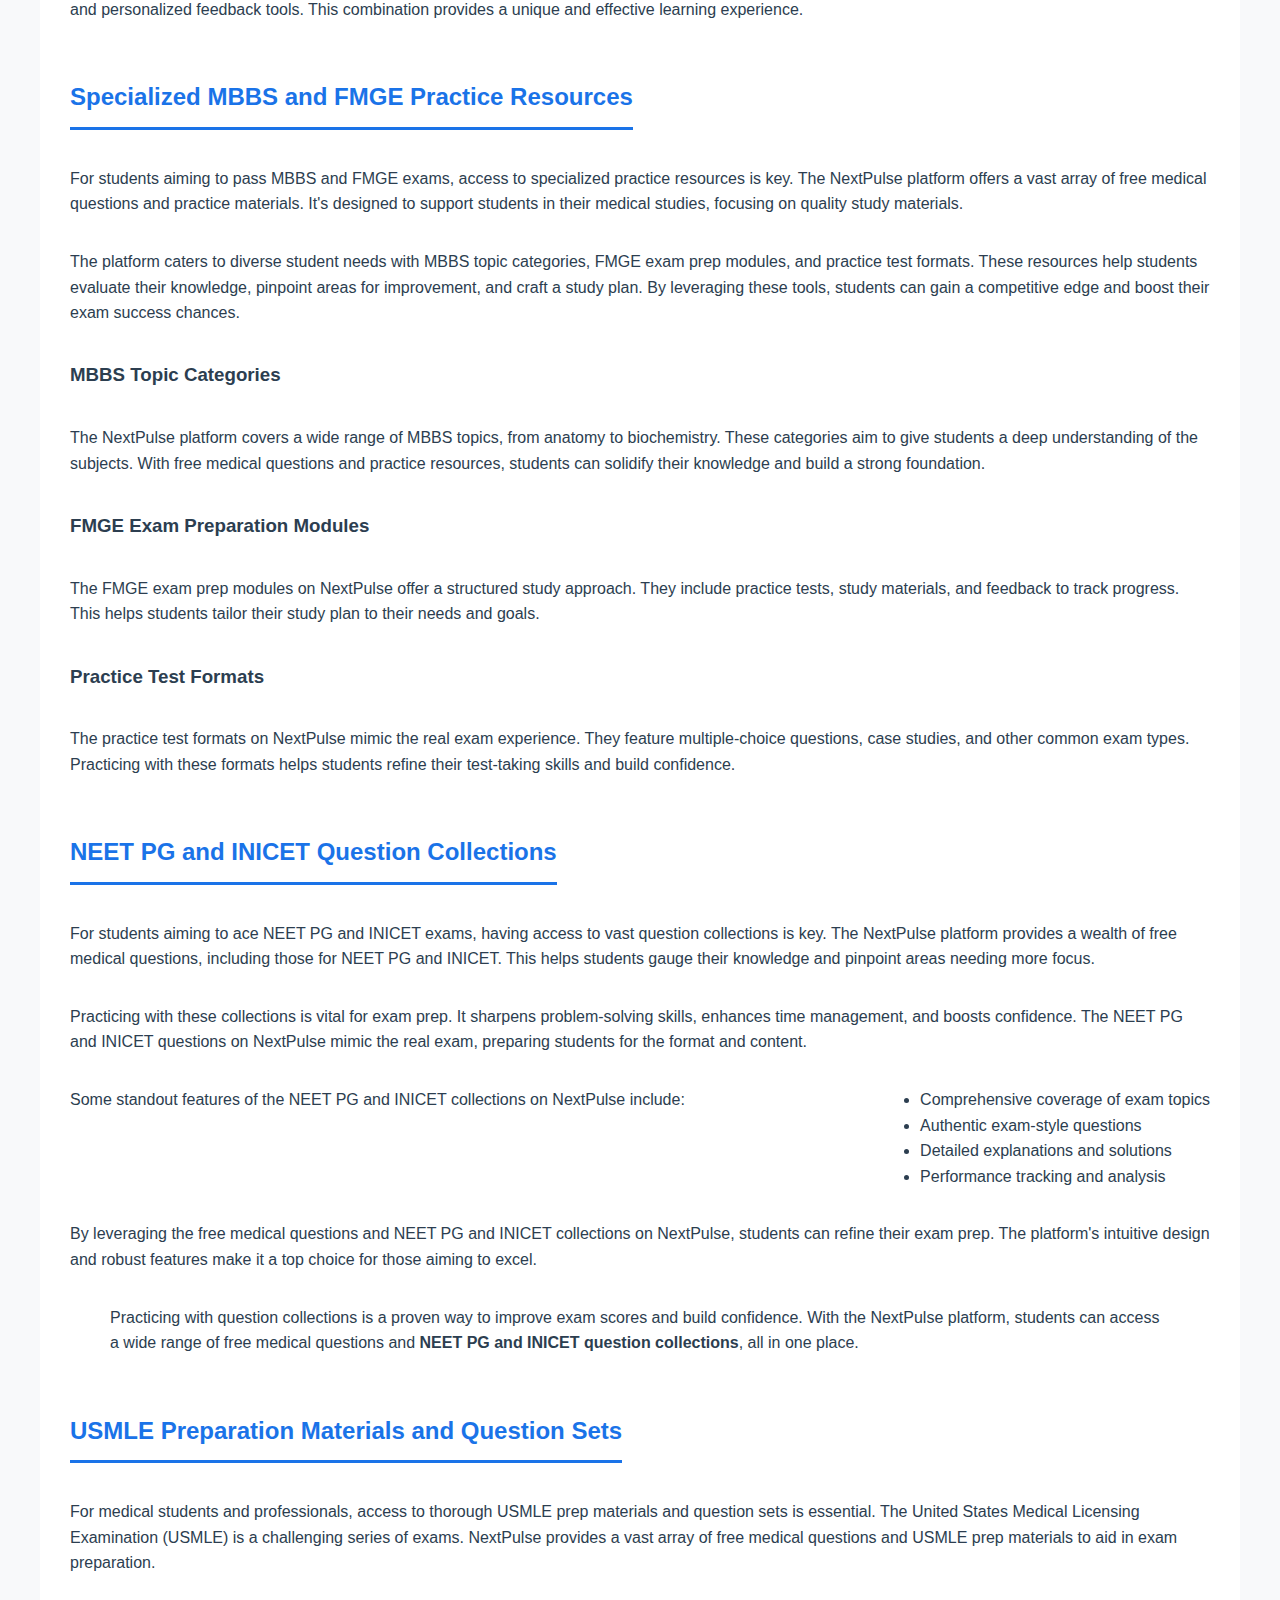
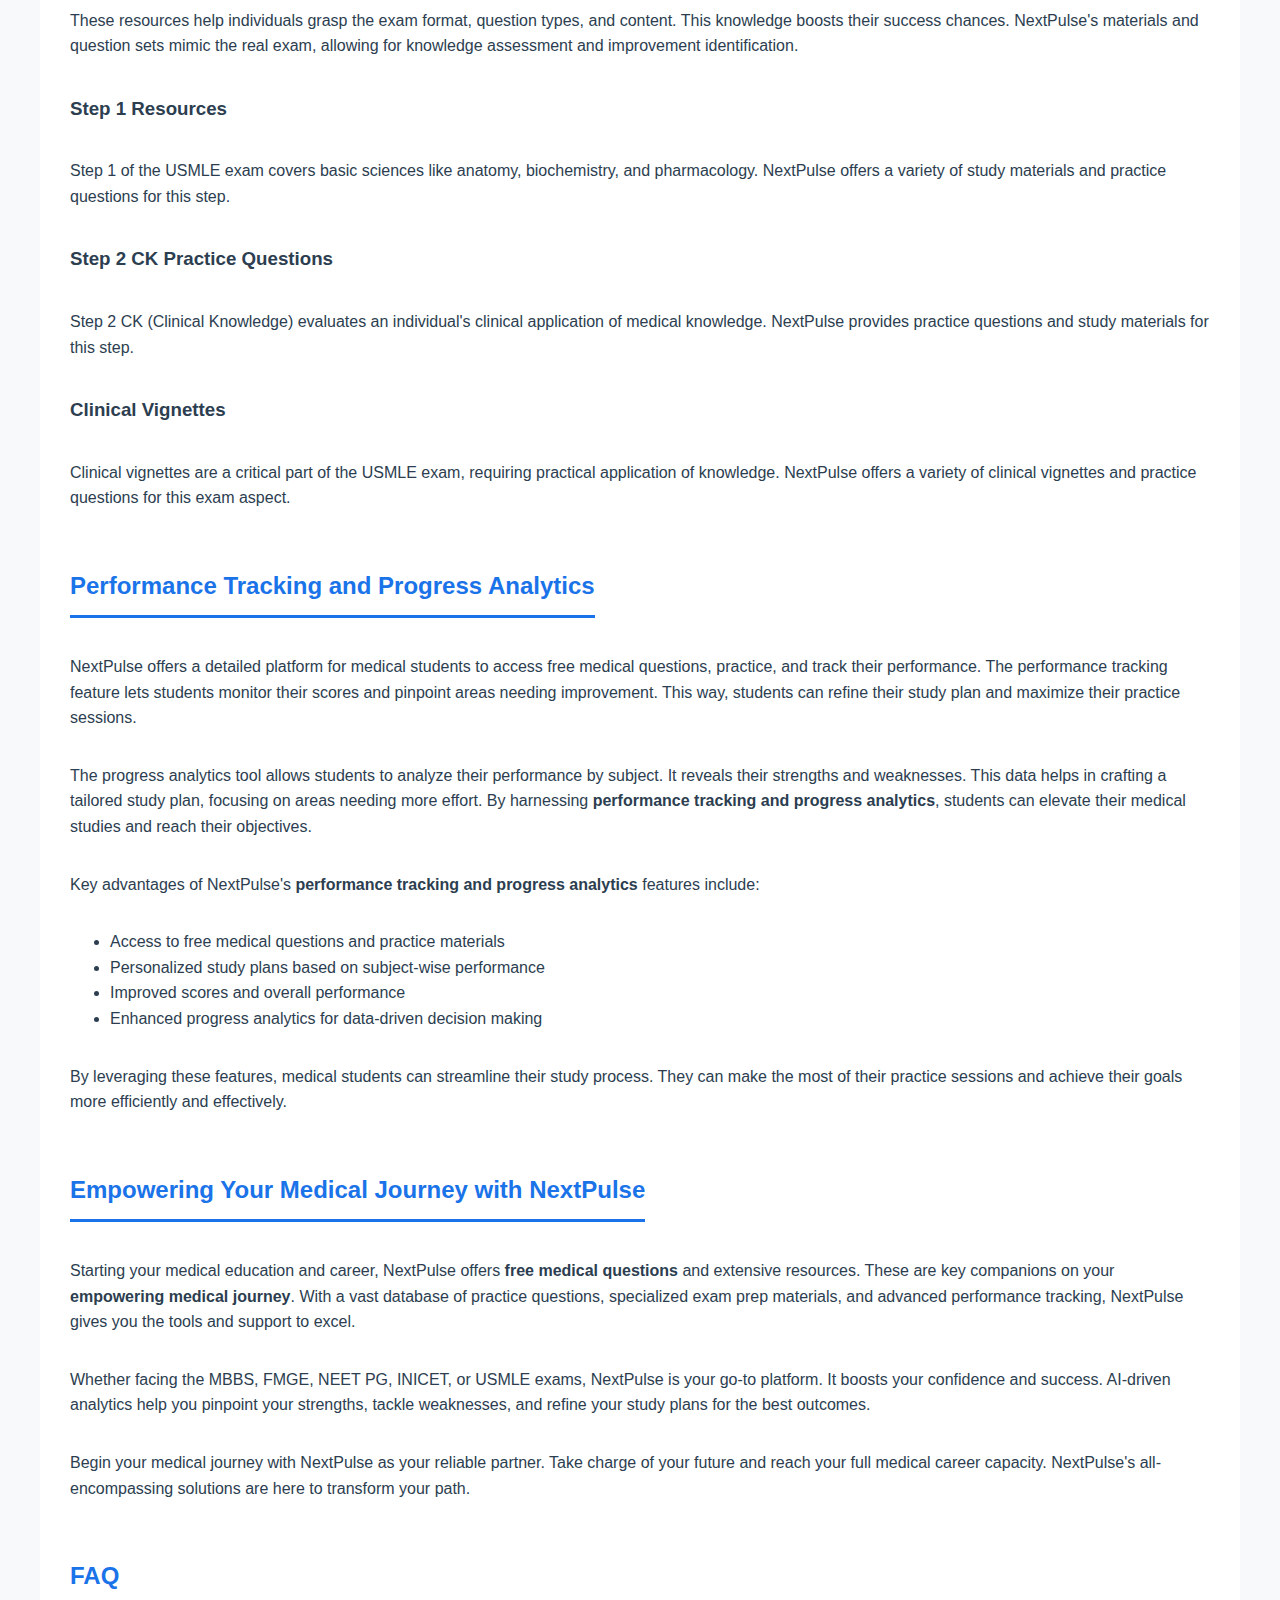
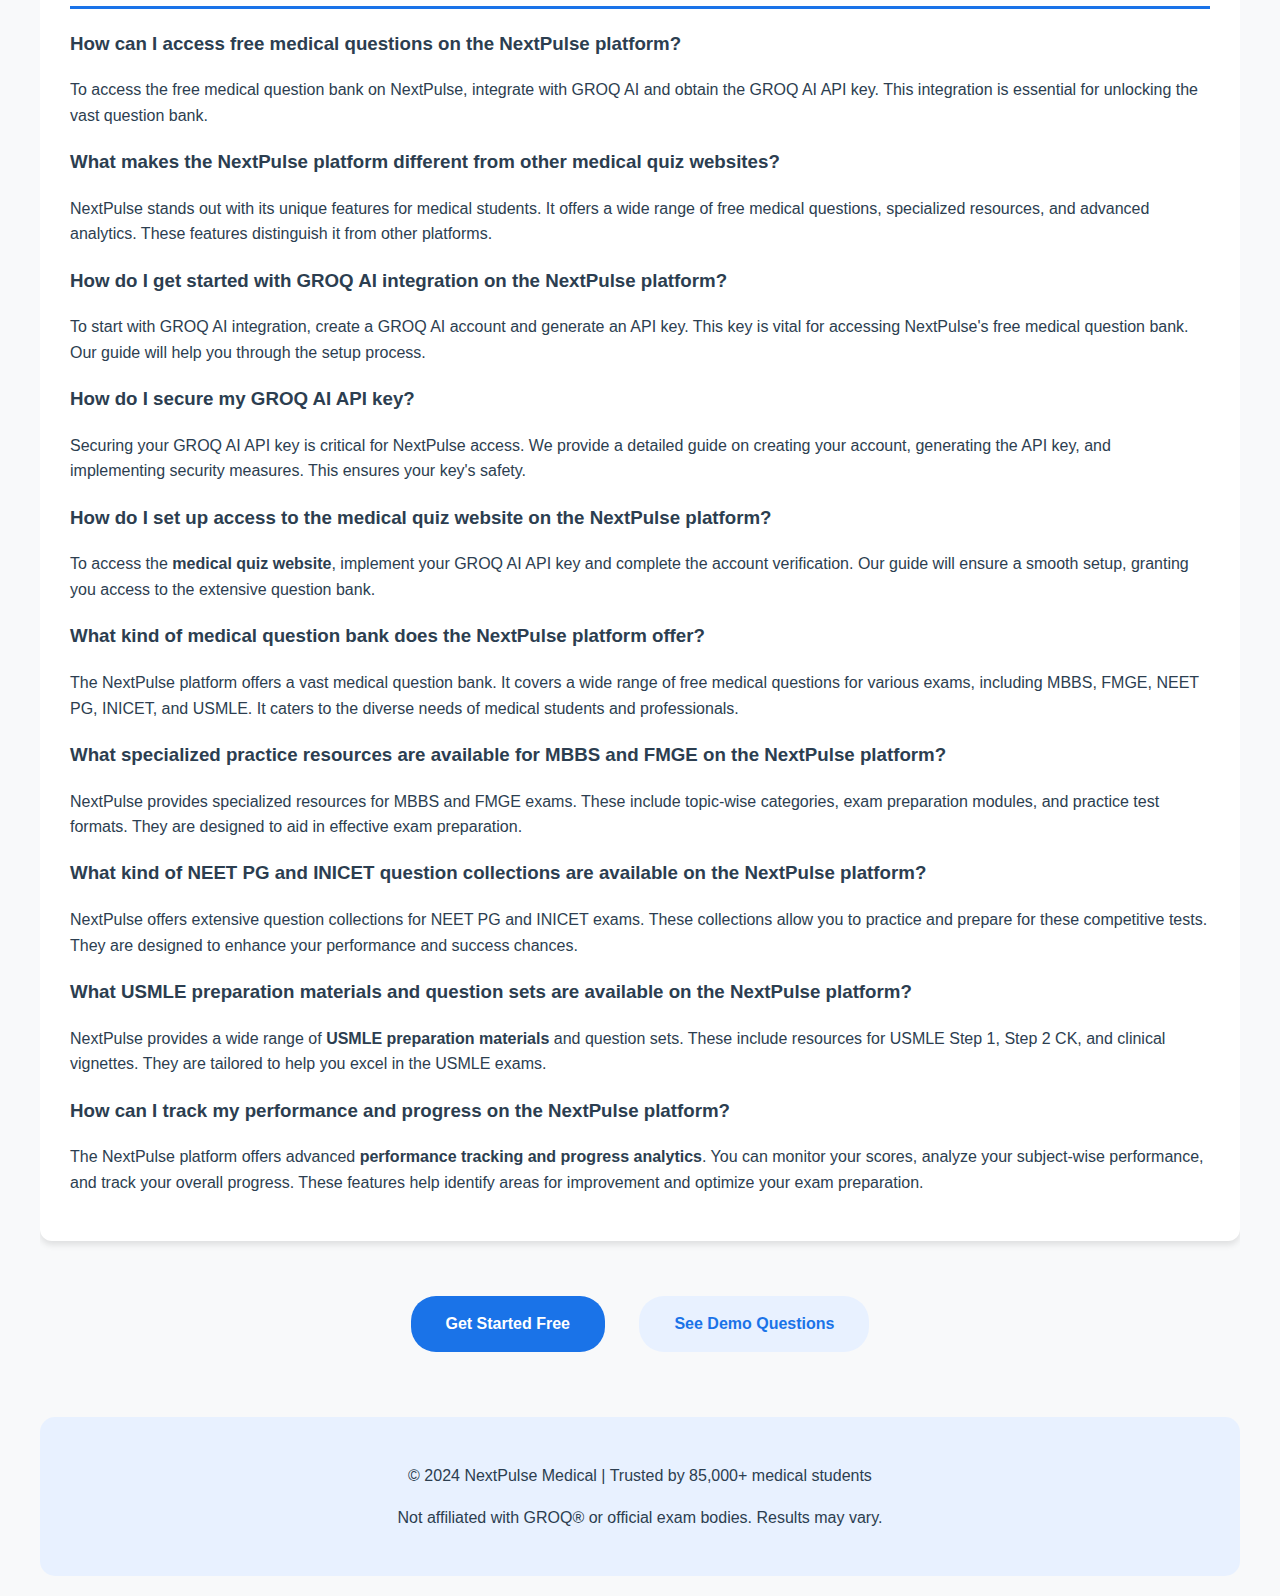
==== commit dcfc3264: "Update index.html" ====
--- a/index.html
+++ b/index.html
@@ -121,36 +121,12 @@
   overflow: hidden; /* Prevents overflow issues */
 }
 
-.media-item {
-  flex: 1 1 300px;
-  margin: 10px;
-  max-width: 100%; /* Ensures item does not exceed container width */
-}
-
-.media-item iframe, .media-item img {
+.media-section iframe, .media-section img {
   width: 100%;
-  height: auto; /* Maintains aspect ratio */
   max-width: 100%;
+  height: auto;
   border-radius: 8px;
   display: block;
-}
-
-/* Ensure images don’t break on small screens */
-@media (max-width: 768px) {
-  .media-section {
-    flex-direction: column;
-    align-items: center;
-  }
-  
-  .media-item {
-    width: 100%;
-    text-align: center;
-  }
-
-  .media-item img {
-    max-width: 100%;
-    height: auto; /* Prevents stretching */
-  }
 }
 
 footer {
@@ -161,6 +137,34 @@
   border-radius: 15px;
 }
 
+/* Responsive adjustments */
+@media (max-width: 768px) {
+  body {
+    padding: 10px;
+  }
+  
+  .header {
+    padding: 25px 15px;
+  }
+  
+  .step-section, .features, .media-section {
+    padding: 20px;
+  }
+
+  .media-section img {
+    max-width: 100%;
+    height: auto; /* Ensures the height adjusts proportionally */
+  }
+  
+  nav ul {
+    flex-direction: column;
+    text-align: center;
+  }
+  
+  nav li {
+    margin: 10px 0;
+  }
+}
   </style>
 </head>
 <body>
